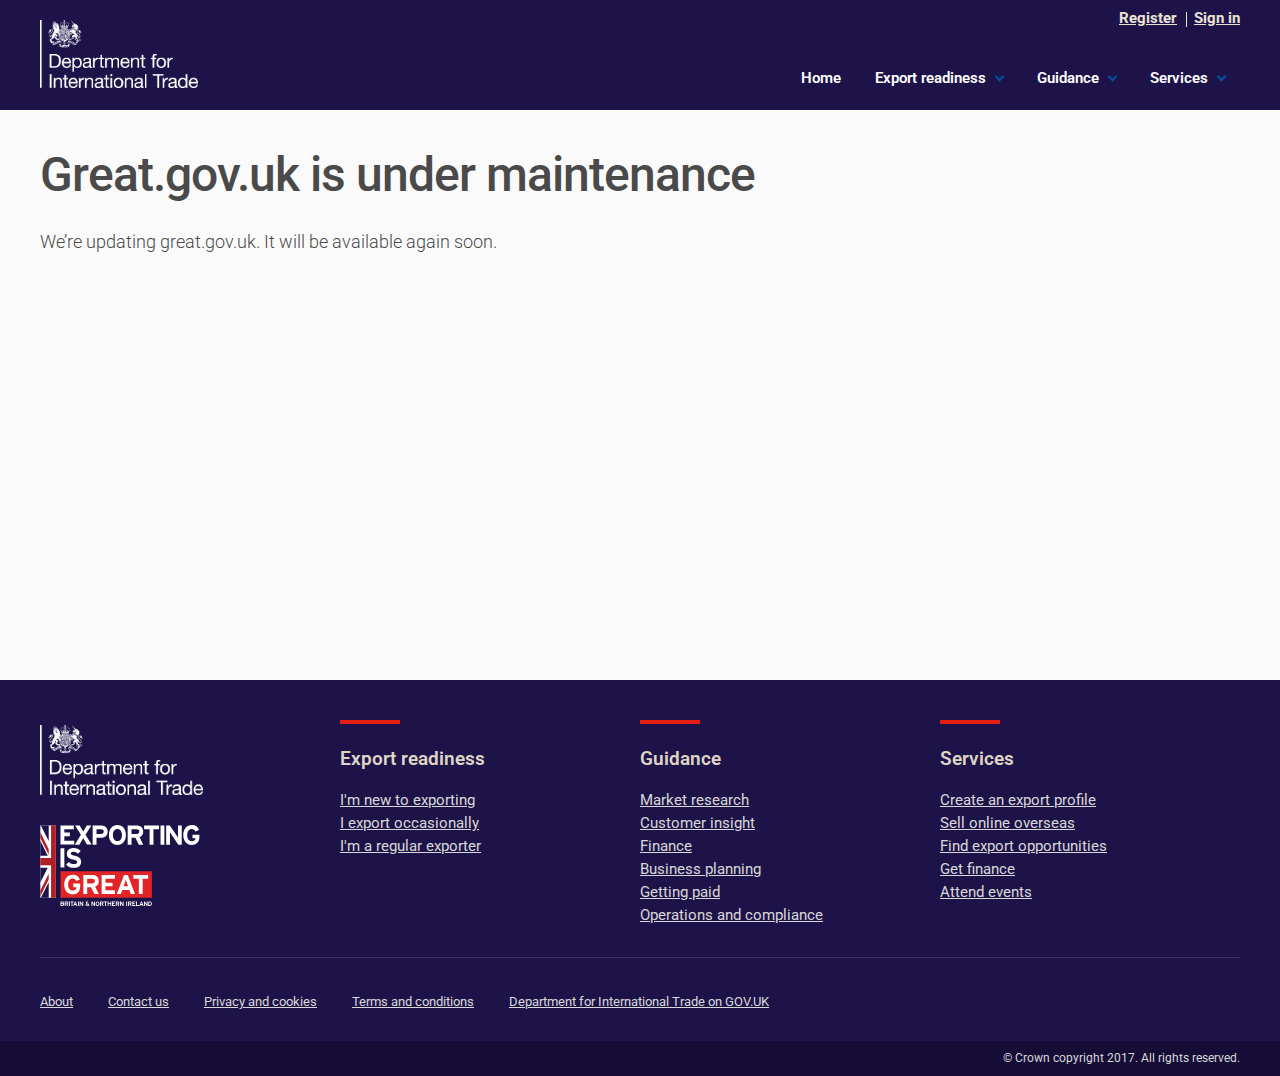
==== error/index.html @ 80629dea "Put stuff in error/ directory" ====
<!doctype html>
<!--[if IE 8]>    <html lang="en-us" class="ie8"> <![endif]-->
<!--[if gt IE 8]><!--> <html lang="en"> <!--<![endif]-->
  <head>
    <title>Under maintenance - great.gov.uk</title>
    <meta charset="utf-8">
    <meta name="viewport" content="width=device-width, initial-scale=1.0">
    <link rel="icon" type="image/png" href="images/favicon.ico">
    <link href="https://fonts.googleapis.com/css?family=Roboto:300,400,500" rel="stylesheet">
    <link rel="stylesheet" href="/error/static/stylesheets/main.css">
    <script src="/error/static/javascript/third-party.js"></script>
    <script src="/error/static/javascript/script.js"></script>
    <!--[if IE 8]><link href="/error/static/stylesheets/ie8.css" media="screen" rel="stylesheet" type="text/css" /><![endif]-->
  </head>
  <body class=''>
    <script>document.body.className = ((document.body.className) ? document.body.className + ' js-enabled' : 'js-enabled');</script>
    <header id="header" class="static-header-footer">
        <a id="skip-link" href="#content" class="verbose">Skip to main content</a>
        <div id="header-bar">
            <div class="container top-bar">
                <div class="account-locale-links">
                    <ul aria-label="Account links" class="navigation account-links">
                        <ul aria-label="Account links" class="navigation account-links">
                            <li class="anonymous" id="login-state-register"><a href="https://sso.trade.great.gov.uk" class="register">Register</a></li>
                            <li class="anonymous" id="login-state-sign-in"><a href="https://sso.trade.great.gov.uk/accounts/login/" class="signin">Sign in</a></li>
                            <li class="authenticated" id="login-state-profile" style="display: none;"><a href="https://profile.great.gov.uk/about/" class="profile">Profile</a></li>
                            <li class="authenticated" id="login-state-sign-out" style="display: none;"><a href="https://sso.trade.great.gov.uk/accounts/logout/" class="signout">Sign out</a></li>
                        </ul>
                        <script type="text/javascript">
                            var isAnonymous = document.cookie.indexOf('sso_display_logged_in=true') === -1;
                            var anonymousStyle = isAnonymous ? 'inline-block' : 'none';
                            var authenticatedStyle = isAnonymous ? 'none' : 'inline-block';
                            document.getElementById('login-state-profile').style.display = authenticatedStyle;
                            document.getElementById('login-state-sign-out').style.display = authenticatedStyle;
                            document.getElementById('login-state-register').style.display = anonymousStyle;
                            document.getElementById('login-state-sign-in').style.display = anonymousStyle;
                        </script>
                    </ul>
                    <span class="greeting"></span>
                </div>
            </div>
            <div class="container">
                <a class="dit-logo" href="https://export.great.gov.uk/">
                <img src="/error/static/images/DfIT_WHITE_AW.png" alt="Home">
                </a>
            </div>
        </div>
        <div id="header-menu">
            <div class="container">
                <nav id="menu">
                    <ul class="navigation level-1">
                        <li><a href="https://export.great.gov.uk/">Home</a>
                        </li>
                        <li>
                            <a id="export-readiness-links" class="list-header">Export readiness</a>
                            <div>
                                <ul id="export-readiness-links-list" aria-labelledby="export-readiness-links" class="navigation level-2">
                                    <li class="items-3"><a href="https://export.great.gov.uk/new/" tabindex="-1">I'm new to exporting</a></li>
                                    <li class="items-3"><a href="https://export.great.gov.uk/occasional/" tabindex="-1">I export occasionally</a></li>
                                    <li class="items-3"><a href="https://export.great.gov.uk/regular/" tabindex="-1">I'm a regular exporter</a></li>
                                </ul>
                            </div>
                            <div></div>
                        </li>
                        <li>
                            <a id="guidance-links" class="list-header">Guidance</a>
                            <div>
                                <ul id="guidance-links-list" aria-labelledby="guidance-links" class="navigation level-2">
                                    <li class="items-6"><a href="https://export.great.gov.uk/market-research/" tabindex="-1">Market research</a></li>
                                    <li class="items-6"><a href="https://export.great.gov.uk/customer-insight/" tabindex="-1">Customer insight</a></li>
                                    <li class="items-6"><a href="https://export.great.gov.uk/finance/" tabindex="-1">Finance</a></li>
                                    <li class="items-6"><a href="https://export.great.gov.uk/business-planning/" tabindex="-1">Business planning</a></li>
                                    <li class="items-6"><a href="https://export.great.gov.uk/getting-paid/" tabindex="-1">Getting paid</a></li>
                                    <li class="items-6"><a href="https://export.great.gov.uk/operations-and-compliance/" tabindex="-1">Operations and compliance</a></li>
                                </ul>
                            </div>
                            <div></div>
                        </li>
                        <li>
                            <a id="services-links" class="list-header">Services</a>
                            <div ">
                                <ul id="services-links-list" aria-labelledby="services-links" class="navigation level-2">
                                    <li class="items-5"><a href="https://find-a-buyer.export.great.gov.uk/" tabindex="-1">Create an export profile</a><span class="description">Get promoted internationally with a great.gov.uk trade profile</span></li>
                                    <li class="items-5"><a href="https://selling-online-overseas.export.great.gov.uk/" tabindex="-1">Sell online overseas</a><span class="description">Find the right marketplace for your business and access special offers for sellers</span></li>
                                    <li class="items-5"><a href="https://great.gov.uk/export-opportunities/" tabindex="-1">Find export opportunities</a><span class="description">Find and apply for overseas opportunities</span></li>
                                    <li class="items-5"><a href="https://export.great.gov.uk/get-finance/" tabindex="-1">Get finance</a><span class="description">Get the finance you need to compete and grow</span></li>
                                    <li class="items-5"><a href="https://events.trade.gov.uk/" tabindex="-1">Attend events</a><span class="description">Sign up for networking events and trade missions</span></li>
                                </ul>
                            </div>
                            <div></div>
                        </li>
                    </ul>
                </nav>
            </div>
        </div>
    </header>

    <main role="main">
      <div class="main" id="content">
        <section>
          <div class="outer-container soft--top push--top min-height">
            <div class="soft--bottom push--bottom">
              <div class="col-12 soft--bottom">
                <h1 class="heading-xlarge flush--top push--bottom">Great.gov.uk is under maintenance</h1>
                <ul class="list-regular soft-half--ends">
                  <li class="flush--top">We’re updating great.gov.uk. It will be available again soon.</li>
               
                </ul>
              </div>
            </div>
          </div>
        </section>
      </div>
    </main>

    <footer id="footer" class="static-header-footer">
        <nav class="container">
            <div class="link-group"><img id="footer-dit-logo" src="/error/static/images/DfIT_WHITE_AW.png" height="70px" alt="Department for International Trade"><img id="footer-eig-logo" src="/error/static/images/eig-logo-stacked.svg" height="82px" alt="Exporting is Great">
            </div>
            <div class="link-group">
                <p id="footer-export-readiness-links" class="list-heading">Export readiness</p>
                <ul aria-labelledby="footer-export-readiness-links" class="navigation">
                    <li><a href="https://export.great.gov.uk/new/">I'm new to exporting</a></li>
                    <li><a href="https://export.great.gov.uk/occasional/">I export occasionally</a></li>
                    <li><a href="https://export.great.gov.uk/regular/">I'm a regular exporter</a></li>
                </ul>
            </div>
            <div class="link-group">
                <p id="footer-guidance-links" class="list-heading">Guidance</p>
                <ul aria-labelledby="footer-guidance-links" class="navigation">
                    <li><a href="https://export.great.gov.uk/market-research/">Market research</a></li>
                    <li><a href="https://export.great.gov.uk/customer-insight/">Customer insight</a></li>
                    <li><a href="https://export.great.gov.uk/finance/">Finance</a></li>
                    <li><a href="https://export.great.gov.uk/business-planning/">Business planning</a></li>
                    <li><a href="https://export.great.gov.uk/getting-paid/">Getting paid</a></li>
                    <li><a href="https://export.great.gov.uk/operations-and-compliance/">Operations and compliance</a></li>
                </ul>
            </div>
            <div class="link-group">
                <p id="footer-services-links" class="list-heading">Services</p>
                <ul aria-labelledby="footer-services-links" class="navigation">
                    <li><a href="https://find-a-buyer.export.great.gov.uk/">Create an export profile</a></li>
                    <li><a href="https://selling-online-overseas.export.great.gov.uk/">Sell online overseas</a></li>
                    <li><a href="https://great.gov.uk/export-opportunities/">Find export opportunities</a></li>
                    <li><a href="https://export.great.gov.uk/get-finance/">Get finance</a></li>
                    <li><a href="https://events.trade.gov.uk/">Attend events</a></li>
                </ul>
            </div>
        </nav>
        <div class="site-links container">
            <ul class="navigation">
                <li><a href="https://export.great.gov.uk/about/" class="">About</a></li>
                <li><a href="https://contact-us.export.great.gov.uk/directory" class="">Contact us</a></li>
                <li><a href="https://export.great.gov.uk/privacy-and-cookies/" class="">Privacy and cookies</a></li>
                <li><a href="https://www.export.great.gov.uk/terms-and-conditions/" class="">Terms and conditions</a></li>
                <li><a href="https://www.gov.uk/government/organisations/department-for-international-trade" class="">Department for International Trade on GOV.UK</a></li>
            </ul>
        </div>
        <div class="global-footer">
            <p class="container"><span>© Crown copyright 2017. All rights reserved.</span></p>
        </div>
    </footer>
    <script src="https://code.jquery.com/jquery-1.11.2.min.js" integrity="sha256-Ls0pXSlb7AYs7evhd+VLnWsZ/AqEHcXBeMZUycz/CcA=" crossorigin="anonymous"></script>
    <script src="/error/static/javascript/toggle.js"></script>
    <script src="/error/static/javascript/sso.js"></script>
    <script src="/error/static/javascript/menu.js"></script>
    <script src="/error/static/javascript/ie8.js"></script>
  </body>
</html>
---- error/static/stylesheets/main.css ----
@import url("https://fonts.googleapis.com/css?family=Roboto:400,600");@import url("https://fonts.googleapis.com/css?family=Overpass:400,800");#header{-webkit-font-smoothing:antialiased}#header a{text-decoration:underline}#header .container{width:auto;max-width:1200px;margin:0 auto;padding:0}#header .container:before,#header .container:after{display:none}@media (max-width: 1260px){#header .container{margin:0 30px}}@media (max-width: 420px){#header .container{margin:0 20px}}#header nav.container{padding-top:45px}#header .verbose{overflow:hidden;position:absolute;text-indent:-1000px;z-index:-1}#footer{-webkit-font-smoothing:antialiased}#footer a{text-decoration:underline}#footer .container{width:auto;max-width:1200px;margin:0 auto;padding:0}#footer .container:before,#footer .container:after{display:none}@media (max-width: 1260px){#footer .container{margin:0 30px}}@media (max-width: 420px){#footer .container{margin:0 20px}}#footer nav.container{padding-top:45px}#footer .verbose{overflow:hidden;position:absolute;text-indent:-1000px;z-index:-1}#header-bar{font-family:"Roboto",arial,helvetica,sans-serif;font-size:15px;font-weight:400;line-height:1.47em;background-color:#1e1348;color:#fff;overflow:hidden;height:110px}#header-bar a{color:inherit;font-weight:bold}#header-bar img{max-width:158px;width:100%;margin:20px 0 15px}#header-bar p{margin:0;padding:7px 0 4px 0}#header-bar p:before{display:none}#header-bar .account-links{display:inline-block}#header-bar .account-links li{display:inline-block;padding:7px 0 4px 0}#header-bar .top-bar .account-locale-links{float:right}#header-bar .anonymous{color:#e9e2d6}#header-bar .signout:before{background-color:#fff;content:"";display:inline-block;height:1em;margin:0 0.5em 0 0.3em;width:1px;vertical-align:middle;position:static}#header-bar .government-links{float:left}#header-bar .government-links a,#header-bar .government-links span{vertical-align:top}#header-bar .greeting{display:inline-block;float:right;padding:7px 0 4px 0}#header-bar a.signin:before{background-color:#e9e2d6;content:"";display:inline-block;height:1em;margin:0 0.5em 0 0.3em;width:1px;vertical-align:middle}#header-menu{color:#fff;position:relative}#skip-link{background-color:#1e1348;color:#fff;display:inline-block;padding:15px}#skip-link:focus{background-color:#ffbf47;color:#132965;left:0;text-indent:0;top:0;z-index:1}@media screen and (max-width: 767px){#header{height:110px}#header .container{margin:0 15px}#header-menu .container{margin:0}}@media screen and (max-width: 600px){#header-bar .profile:before{display:none}#header-bar .greeting{display:none}}@media screen and (max-width: 450px){#header-bar .container{overflow:auto}#header-bar img{margin:0;margin-top:5px;max-width:130px}}#footer{font-family:"Roboto",arial,helvetica,sans-serif;font-size:19px;font-weight:400;line-height:1.58em;background-color:#1e1348;color:#d8d8d8;position:relative;font-family:"Roboto",arial,helvetica,sans-serif;font-size:19px;font-weight:400;line-height:1.58em}#footer a{color:#d8d8d8;font-family:"Roboto",arial,helvetica,sans-serif;font-size:15px;font-weight:400;line-height:1.47em;line-height:inherit}#footer nav{padding-top:45px}#footer .link-group{float:left;width:25%}#footer .link-group ul li:last-child{margin-bottom:30px}#footer .link-group:first-child{margin-left:0}#footer .list-heading{font-family:"Roboto",arial,helvetica,sans-serif;font-size:19px;font-weight:400;line-height:1.58em;color:#dfd5c5;font-weight:600;margin:15px 0}#footer .list-heading::before{background-color:#e41f13;content:'';height:4px;left:0;position:absolute;top:0;width:100%;display:block;position:relative;top:-20px;width:60px}#footer .site-links{clear:both}#footer .site-links a{font-family:"Roboto",arial,helvetica,sans-serif;font-size:15px;font-weight:400;line-height:1.47em;font-size:13px;white-space:nowrap;display:inline}#footer .site-links li{display:inline;margin-right:30px}#footer .site-links ul{border-top:#3b3458 solid 1px;padding:30px 0}#footer .global-footer{height:35px;background-color:#160d37;color:#d8d8d8}#footer .global-footer span{font-family:"Roboto",arial,helvetica,sans-serif;font-size:13px;font-weight:400;line-height:1.54em;font-size:12px;float:right;line-height:35px}@media screen and (max-width: 767px){#footer nav{padding-top:4px}#footer .link-group{margin:30px 0;position:relative;width:50%}#footer .link-group:nth-child(even){border-left:#3b3458 solid 1px;left:-1px;padding-left:30px}#footer .link-group:nth-child(even):after{left:-1px}#footer .link-group:nth-child(odd){border-right:#3b3458 solid 1px;clear:left;padding-right:30px}#footer .link-group:nth-child(3):before,#footer .link-group:nth-child(4):before{border-top:#3b3458 solid 1px;content:'';display:block;left:0;position:absolute;top:-30px;width:100.5%}#footer .list-heading{font-family:"Roboto",arial,helvetica,sans-serif;font-size:15px;font-weight:400;line-height:1.47em;font-weight:600}#footer .site-links li{margin:0 5px}#footer .site-links ul{border-color:#3b3458;padding:20px 30px;text-align:center}#footer .global-footer .container span{display:block;float:none}}#footer-dit-logo{display:block;margin-bottom:30px}@media screen and (max-width: 540px){#footer-dit-logo{height:auto;width:100%}}@media screen and (max-width: 480px){#footer nav,#footer .site-links ul{padding-left:0;padding-right:0}#footer .link-group:nth-child(even){padding-left:15px}#footer .link-group:nth-child(odd){padding-right:15px}#footer-eig-logo{height:auto;width:100%}}#menu{background-color:#1e1348;float:right;margin-top:-58px}#menu a{font-family:"Roboto",arial,helvetica,sans-serif;font-size:15px;font-weight:400;line-height:1.47em;font-weight:600;background-color:inherit;color:#fff;display:block;padding:15px 15px 21px 15px;position:relative;text-decoration:none}#menu a:hover{background-color:#00549f}#menu a:hover:before{background-color:#e41f13;content:'';height:4px;left:0;position:absolute;top:0;width:100%}#menu li{display:inline-block;position:static}#menu .description{font-family:"Roboto",arial,helvetica,sans-serif;font-size:13px;font-weight:400;line-height:1.54em;display:inline-block;padding-top:5px}#menu .level-2{background-color:#00549f;margin:0 auto;max-width:1200px;width:100%}#menu .level-2 a{font-family:"Roboto",arial,helvetica,sans-serif;font-size:19px;font-weight:400;line-height:1.58em;background-color:transparent;line-height:1.26em;padding:0;height:45px}#menu .level-2 a:before{display:none}#menu .level-2 li{background-color:#00549f;display:inline-block;min-height:170px;padding:30px;position:relative;text-align:left;vertical-align:top}#menu .level-2 li::before{background-color:transparent;border-left:#999 solid 1px;content:"";display:block;height:calc(100% - (30px * 2));left:0;position:absolute;top:30px;width:0}#menu .level-2 li.items-3{float:left;margin-left:0px;width:calc((100% - (0px * 2))  / 3)}#menu .level-2 li.items-3:nth-child(3n+1){clear:left;margin-left:0}#menu .level-2 li.items-5{float:left;margin-left:0px;width:calc((100% - (0px * 4))  / 5)}#menu .level-2 li.items-5:nth-child(5n+1){clear:left;margin-left:0}#menu .level-2 li.items-6{float:left;margin-left:0px;width:calc((100% - (0px * 5))  / 6)}#menu .level-2 li.items-6:nth-child(6n+1){clear:left;margin-left:0}#menu .list-header.active{background-color:#00549f;outline:none}#menu .list-header.active::after{-ms-transform:rotate(45deg);-webkit-transform:rotate(45deg);transform:rotate(45deg);content:"";border-style:solid;display:inline-block;height:5px;position:relative;vertical-align:top;width:5px;border-color:#dfd5c5;border-width:2px 0 0 2px;top:5px;box-sizing:initial}#menu .list-header.active:before{background-color:#e41f13;content:'';height:4px;left:0;position:absolute;top:0;width:100%}#menu .list-header:after{-ms-transform:rotate(45deg);-webkit-transform:rotate(45deg);transform:rotate(45deg);content:"";border-style:solid;display:inline-block;height:5px;position:relative;vertical-align:top;width:5px;border-color:#00549f;border-width:0 2px 2px 0;top:1px;margin:5px 0 0 10px}#menu .Expander{background-color:#00549f;left:0;top:0;opacity:1;position:absolute;transition:opacity 0.3s;width:100%;z-index:1}#menu .Expander.collapsed{opacity:0;transition:none;z-index:-1}#menu .ExpanderControl{cursor:pointer;transition:none}#menu .ExpanderControl.active{position:relative;transition:background-color 0.3s}#menu .ExpanderControl.active:after{border-color:#d8d8d8}#menu-activator{display:none}@media screen and (max-width: 767px){#menu{background-color:#00549f;float:none;height:auto;padding-top:0;position:relative;top:55px;transition:none;z-index:1}#menu a{font-family:"Roboto",arial,helvetica,sans-serif;font-size:19px;font-weight:600;line-height:1.58em;margin:0 0 0.5em 0;border-bottom:#999 solid 1px;color:#dfd5c5;cursor:default;display:block;margin:0;outline:none;padding:30px}#menu a:hover{background-color:transparent}#menu a:hover:before{background-color:transparent;font-family:"Roboto", arial, helvetica, sans-serif;content:'+';font-size:35px;font-weight:normal;height:30px;width:30px;left:initial;position:absolute;right:30px;top:calc(100% / 3)}#menu li{display:block;margin:0;padding:0}#menu .description{display:none}#menu .level-2{background-color:transparent;display:block}#menu .level-2 a{color:#fff;margin:0 30px;padding:20px 0;height:auto}#menu .level-2 li{display:block;min-height:0;padding:0}#menu .level-2 li::before{display:none}#menu .level-2 li:last-child{border-bottom:#999 solid 1px}#menu .level-2 li:last-child a{border-bottom:none}#menu .level-2 li.items-3,#menu .level-2 li.items-5,#menu .level-2 li.items-6{float:none;margin-left:0;width:auto}#menu .list-header:after,#menu .list-header.active:after{display:none}#menu .Expander{display:block;height:auto;position:static}#menu .Expander.collapsed{height:0;overflow:hidden}#menu .ExpanderControl{display:block;position:relative}#menu .ExpanderControl.active{border-bottom:none;padding-bottom:10px}#menu .ExpanderControl::before,#menu .ExpanderControl.active:before{font-family:"Roboto", arial, helvetica, sans-serif;content:'+';font-size:35px;font-weight:normal;height:30px;width:30px;left:initial;position:absolute;right:30px;top:calc(100% / 3)}#menu .ExpanderControl.active:before{background-color:transparent;font-family:"Roboto", arial, helvetica, sans-serif;content:'_';font-size:40px;font-weight:normal;top:23%}#menu.collapsed{height:0;overflow:hidden;transition:none}#menu-activator{font-family:"Roboto",arial,helvetica,sans-serif;font-size:15px;font-weight:400;line-height:1.47em;font-weight:600;width:104px;height:50px;text-align:left;background-color:transparent;border:2px solid #fff;border-radius:0;color:#fff;display:block;padding:5px 10px 5px 10px;margin-right:15px;position:absolute;transition:none;right:0;top:-10px}#menu-activator:focus{outline-color:#ffbf47}#menu-activator span{position:absolute;right:15px;top:22px}#menu-activator span,#menu-activator span:after,#menu-activator span:before{background-color:#fff;clear:right;content:"";float:right;height:2px;margin:0 0 8px 10px;width:20px}#menu-activator span:before{margin-top:-5px}#menu-activator.active{background-color:#00549f;transition:background-color 0.1s}}

@font-face{font-family:GDS-Logo;src:local("HelveticaNeue"),local("Helvetica Neue"),local("Arial"),local("Helvetica")}@-ms-viewport{width:device-width}@-o-viewport{width:device-width}@-ms-viewport{width:device-width}@-o-viewport{width:device-width}@-ms-viewport{width:device-width}@-o-viewport{width:device-width}.grid-row:after,#content:after,.notice:after,.panel:after,fieldset:after,.form-group:after,.form-block:after,.breadcrumbs ol:after{content:"";display:block;clear:both}#content{max-width:960px;margin:0 15px}@media (min-width: 641px){#content{margin:0 30px}}@media (min-width: 1020px){#content{margin:0 auto}}.grid-row{margin:0 -15px}@font-face{font-family:GDS-Logo;src:local("HelveticaNeue"),local("Helvetica Neue"),local("Arial"),local("Helvetica")}@-ms-viewport{width:device-width}@-o-viewport{width:device-width}@-ms-viewport{width:device-width}@-o-viewport{width:device-width}.grid-row:after,#content:after,.notice:after,.panel:after,fieldset:after,.form-group:after,.form-block:after,.breadcrumbs ol:after{content:"";display:block;clear:both}@font-face{font-family:GDS-Logo;src:local("HelveticaNeue"),local("Helvetica Neue"),local("Arial"),local("Helvetica")}@-ms-viewport{width:device-width}@-o-viewport{width:device-width}@-ms-viewport{width:device-width}@-o-viewport{width:device-width}.grid-row:after,#content:after,.notice:after,.panel:after,fieldset:after,.form-group:after,.form-block:after,.breadcrumbs ol:after{content:"";display:block;clear:both}@-ms-viewport{width:device-width}@-o-viewport{width:device-width}@-ms-viewport{width:device-width}@-o-viewport{width:device-width}.grid-row:after,#content:after,.notice:after,.panel:after,fieldset:after,.form-group:after,.form-block:after,.breadcrumbs ol:after{content:"";display:block;clear:both}#content{max-width:960px;margin:0 15px}@media (min-width: 641px){#content{margin:0 30px}}@media (min-width: 1020px){#content{margin:0 auto}}.grid-row{margin:0 -15px}@-ms-viewport{width:device-width}@-o-viewport{width:device-width}.grid-row:after,#content:after,.notice:after,.panel:after,fieldset:after,.form-group:after,.form-block:after,.breadcrumbs ol:after{content:"";display:block;clear:both}@-ms-viewport{width:device-width}@-o-viewport{width:device-width}@font-face{font-family:GDS-Logo;src:local("HelveticaNeue"),local("Helvetica Neue"),local("Arial"),local("Helvetica")}@-ms-viewport{width:device-width}@-o-viewport{width:device-width}@-ms-viewport{width:device-width}@-o-viewport{width:device-width}.grid-row:after,#content:after,.notice:after,.panel:after,fieldset:after,.form-group:after,.form-block:after,.breadcrumbs ol:after{content:"";display:block;clear:both}.example-highlight-grid .grid-row{background:#bfc1c3}.example-highlight-grid .column-highlight{background:#dee0e2;width:100%}.hidden{display:none;visibility:hidden}.visually-hidden,.visuallyhidden{position:absolute;overflow:hidden;clip:rect(0 0 0 0);height:1px;width:1px;margin:-1px;padding:0;border:0}.js-enabled .js-hidden{display:none}div,span,h1,h2,h3,h4,h5,h6,p,blockquote,pre,a,abbr,acronym,address,big,cite,code,del,dfn,em,img,ins,kbd,q,s,samp,small,strike,strong,sub,sup,tt,var,b,u,i,center,dl,dt,dd,ol,ul,li,fieldset,form,label,legend,table,caption,tbody,tfoot,thead,tr,th,td,article,aside,canvas,details,embed,figure,figcaption,footer,header,hgroup,menu,nav,output,ruby,section,summary,time,mark{border:none;margin:0;padding:0}h1,h2,h3,h4,h5,h6,p,blockquote,pre,small,strike,strong,sub,sup,tt,var,b,u,i,center,input,textarea,table,caption,tbody,tfoot,thead,tr,th,td{font-size:inherit;font-family:inherit;line-height:inherit;font-weight:normal}#content{padding-bottom:30px}@media (min-width: 769px){#content{padding-bottom:90px}}.column-quarter,.column-one-quarter{padding:0 15px;-webkit-box-sizing:border-box;-moz-box-sizing:border-box;box-sizing:border-box}@media (min-width: 641px){.column-quarter,.column-one-quarter{float:left;width:25%}}.column-half,.column-one-half{padding:0 15px;-webkit-box-sizing:border-box;-moz-box-sizing:border-box;box-sizing:border-box}@media (min-width: 641px){.column-half,.column-one-half{float:left;width:50%}}.column-third,.column-one-third{padding:0 15px;-webkit-box-sizing:border-box;-moz-box-sizing:border-box;box-sizing:border-box}@media (min-width: 641px){.column-third,.column-one-third{float:left;width:33.33333%}}.column-two-thirds{padding:0 15px;-webkit-box-sizing:border-box;-moz-box-sizing:border-box;box-sizing:border-box}@media (min-width: 641px){.column-two-thirds{float:left;width:66.66667%}}main{font-family:"nta",Arial,sans-serif;font-size:16px;line-height:1.25;font-weight:400;text-transform:none;-webkit-font-smoothing:antialiased}@media (min-width: 641px){main{font-size:19px;line-height:1.31579}}.font-xxlarge{font-family:"nta",Arial,sans-serif;font-size:53px;line-height:1.03774;font-weight:400;text-transform:none}@media (min-width: 641px){.font-xxlarge{font-size:80px;line-height:1}}.font-xlarge{font-family:"nta",Arial,sans-serif;font-size:32px;line-height:1.09375;font-weight:400;text-transform:none}@media (min-width: 641px){.font-xlarge{font-size:48px;line-height:1.04167}}.font-large{font-family:"nta",Arial,sans-serif;font-size:24px;line-height:1.04167;font-weight:400;text-transform:none}@media (min-width: 641px){.font-large{font-size:36px;line-height:1.11111}}.font-medium{font-family:"nta",Arial,sans-serif;font-size:18px;line-height:1.2;font-weight:400;text-transform:none}@media (min-width: 641px){.font-medium{font-size:24px;line-height:1.25}}.font-small{font-family:"nta",Arial,sans-serif;font-size:16px;line-height:1.25;font-weight:400;text-transform:none}@media (min-width: 641px){.font-small{font-size:19px;line-height:1.31579}}.font-xsmall{font-family:"nta",Arial,sans-serif;font-size:14px;line-height:1.14286;font-weight:400;text-transform:none}@media (min-width: 641px){.font-xsmall{font-size:16px;line-height:1.25}}.bold-xxlarge{font-family:"nta",Arial,sans-serif;font-size:53px;line-height:1.03774;font-weight:700;text-transform:none}@media (min-width: 641px){.bold-xxlarge{font-size:80px;line-height:1}}.bold-xlarge{font-family:"nta",Arial,sans-serif;font-size:32px;line-height:1.09375;font-weight:700;text-transform:none}@media (min-width: 641px){.bold-xlarge{font-size:48px;line-height:1.04167}}.bold-large{font-family:"nta",Arial,sans-serif;font-size:24px;line-height:1.04167;font-weight:700;text-transform:none}@media (min-width: 641px){.bold-large{font-size:36px;line-height:1.11111}}.bold-medium{font-family:"nta",Arial,sans-serif;font-size:18px;line-height:1.2;font-weight:700;text-transform:none}@media (min-width: 641px){.bold-medium{font-size:24px;line-height:1.25}}.bold-small{font-family:"nta",Arial,sans-serif;font-size:16px;line-height:1.25;font-weight:700;text-transform:none}@media (min-width: 641px){.bold-small{font-size:19px;line-height:1.31579}}.bold-xsmall{font-family:"nta",Arial,sans-serif;font-size:14px;line-height:1.14286;font-weight:700;text-transform:none}@media (min-width: 641px){.bold-xsmall{font-size:16px;line-height:1.25}}.heading-xlarge{font-family:"nta",Arial,sans-serif;font-size:32px;line-height:1.09375;font-weight:700;text-transform:none;margin-top:.46875em;margin-bottom:.9375em}@media (min-width: 641px){.heading-xlarge{font-size:48px;line-height:1.04167}}@media (min-width: 641px){.heading-xlarge{margin-top:.625em;margin-bottom:1.25em}}.heading-xlarge .heading-secondary{font-family:"nta",Arial,sans-serif;font-size:20px;line-height:1.11111;font-weight:400;text-transform:none;padding-top:8px;padding-bottom:7px;display:block;color:#6f777b}@media (min-width: 641px){.heading-xlarge .heading-secondary{font-size:27px;line-height:1.11111}}@media (min-width: 641px){.heading-xlarge .heading-secondary{padding-top:4px;padding-bottom:6px}}.heading-large{font-family:"nta",Arial,sans-serif;font-size:24px;line-height:1.04167;font-weight:700;text-transform:none;margin-top:1.04167em;margin-bottom:.41667em}@media (min-width: 641px){.heading-large{font-size:36px;line-height:1.11111}}@media (min-width: 641px){.heading-large{margin-top:1.25em;margin-bottom:.55556em}}.heading-large .heading-secondary{font-family:"nta",Arial,sans-serif;font-size:18px;line-height:1.2;font-weight:400;text-transform:none;padding-top:9px;padding-bottom:6px;display:block;color:#6f777b}@media (min-width: 641px){.heading-large .heading-secondary{font-size:24px;line-height:1.25}}@media (min-width: 641px){.heading-large .heading-secondary{padding-top:6px;padding-bottom:4px}}.heading-medium{font-family:"nta",Arial,sans-serif;font-size:18px;line-height:1.2;font-weight:700;text-transform:none;margin-top:1.25em;margin-bottom:.5em}@media (min-width: 641px){.heading-medium{font-size:24px;line-height:1.25}}@media (min-width: 641px){.heading-medium{margin-top:1.875em;margin-bottom:.83333em}}.heading-small{font-family:"nta",Arial,sans-serif;font-size:16px;line-height:1.25;font-weight:700;text-transform:none;margin-top:.625em;margin-bottom:.3125em}@media (min-width: 641px){.heading-small{font-size:19px;line-height:1.31579}}@media (min-width: 641px){.heading-small{margin-top:1.05263em}}p{margin-top:.3125em;margin-bottom:1.25em}@media (min-width: 641px){p{margin-top:.26316em;margin-bottom:1.05263em}}.lede{font-family:"nta",Arial,sans-serif;font-size:18px;line-height:1.2;font-weight:400;text-transform:none}@media (min-width: 641px){.lede{font-size:24px;line-height:1.25}}.text{max-width:30em}.text-secondary{color:#6f777b}.link{color:#005ea5;text-decoration:underline}.link:visited{color:#4c2c92}.link:hover{color:#2e8aca}.link:active{color:#005ea5}.link-back{display:-moz-inline-stack;display:inline-block;position:relative;font-family:"nta",Arial,sans-serif;font-size:14px;line-height:1.14286;font-weight:400;text-transform:none;margin-top:15px;margin-bottom:15px;padding-left:14px;color:#0b0c0c;text-decoration:none;border-bottom:1px solid #0b0c0c}@media (min-width: 641px){.link-back{font-size:16px;line-height:1.25}}.link-back:link,.link-back:visited,.link-back:hover,.link-back:active{color:#0b0c0c}.link-back::before{content:'';display:block;width:0;height:0;border-top:5px solid transparent;border-right:6px solid #0b0c0c;border-bottom:5px solid transparent;position:absolute;left:0;top:50%;margin-top:-6px}.code{color:black;text-shadow:0 1px white;font-family:Consolas, Monaco, 'Andale Mono', 'Ubuntu Mono', monospace;font-size:14px;direction:ltr;text-align:left;white-space:pre;word-spacing:normal;word-break:normal;line-height:1.5;-moz-tab-size:4;-o-tab-size:4;tab-size:4;-webkit-hyphens:none;-moz-hyphens:none;-ms-hyphens:none;hyphens:none;color:#0b0c0c;background-color:#f8f8f8;border:1px solid #bfc1c3;padding:4px 4px 2px 4px}hr{display:block;background:#bfc1c3;border:0;height:1px;margin-top:30px;margin-bottom:30px;padding:0}.notice{position:relative}.notice .icon{position:absolute;left:0;top:50%;margin-top:-17px}.notice strong{display:block;padding-left:65px;margin-left:-15px}.button{background-color:#00823b;position:relative;display:-moz-inline-stack;display:inline-block;padding:0.3em 0.6em 0.2em 0.6em;border:none;-webkit-border-radius:0;-moz-border-radius:0;border-radius:0;-webkit-appearance:none;-webkit-box-shadow:0 2px 0 #003618;-moz-box-shadow:0 2px 0 #003618;box-shadow:0 2px 0 #003618;font-size:1em;line-height:1.25;text-decoration:none;-webkit-font-smoothing:antialiased;cursor:pointer;color:#fff;-webkit-box-sizing:border-box;-moz-box-sizing:border-box;box-sizing:border-box;padding:.52632em .78947em .26316em .78947em;vertical-align:top}.button:visited{background-color:#00823b}.button:hover,.button:focus{background-color:#00692f}.button:active{top:2px;-webkit-box-shadow:0 0 0 #00823b;-moz-box-shadow:0 0 0 #00823b;box-shadow:0 0 0 #00823b}.button.disabled,.button[disabled="disabled"],.button[disabled]{zoom:1;filter:alpha(opacity=50);opacity:.5}.button.disabled:hover,.button[disabled="disabled"]:hover,.button[disabled]:hover{cursor:default;background-color:#00823b}.button.disabled:active,.button[disabled="disabled"]:active,.button[disabled]:active{top:0;-webkit-box-shadow:0 2px 0 #003618;-moz-box-shadow:0 2px 0 #003618;box-shadow:0 2px 0 #003618}.button:link,.button:hover,.button:focus,.button:visited{color:#fff}.button:before{content:"";height:110%;width:100%;display:block;background:transparent;position:absolute;top:0;left:0}.button:active:before{top:-10%;height:120%}.button[rel="external"]:after{display:none;content:none;margin-left:0;margin-right:0}@media (max-width: 640px){.button{width:100%}}.button::-moz-focus-inner{border:0;padding:0}.button:focus{outline:3px solid #ffbf47}.button[disabled="disabled"]{background:#00823b}.button[disabled="disabled"]:focus{outline:none}.button-start,.button-get-started{font-family:"nta",Arial,sans-serif;font-size:18px;line-height:1.2;font-weight:700;text-transform:none;background-image:url("/static/images/icons/icon-pointer.png");background-repeat:no-repeat;background-position:100% 50%;padding:.36842em 2.15789em .21053em .84211em}@media (min-width: 641px){.button-start,.button-get-started{font-size:24px;line-height:1.25}}@media only screen and (-webkit-min-device-pixel-ratio: 2), only screen and (min--moz-device-pixel-ratio: 2), only screen and (-o-min-device-pixel-ratio: 20 / 10), only screen and (min-device-pixel-ratio: 2), only screen and (min-resolution: 192dpi), only screen and (min-resolution: 2dppx){.button-start,.button-get-started{background-image:url("/static/images/icons/icon-pointer-2x.png");background-size:30px 19px}}.icon{display:inline-block;background-position:0 0;background-repeat:no-repeat}.icon-calendar{width:27px;height:27px;background-image:url("/static/images/icons/icon-calendar.png")}@media only screen and (-webkit-min-device-pixel-ratio: 2), only screen and (min--moz-device-pixel-ratio: 2), only screen and (-o-min-device-pixel-ratio: 20 / 10), only screen and (min-device-pixel-ratio: 2), only screen and (min-resolution: 192dpi), only screen and (min-resolution: 2dppx){.icon-calendar{background-image:url("/static/images/icons/icon-calendar-2x.png");background-size:100%}}.icon-file-download{width:30px;height:39px;background-image:url("/static/images/icons/icon-file-download.png")}@media only screen and (-webkit-min-device-pixel-ratio: 2), only screen and (min--moz-device-pixel-ratio: 2), only screen and (-o-min-device-pixel-ratio: 20 / 10), only screen and (min-device-pixel-ratio: 2), only screen and (min-resolution: 192dpi), only screen and (min-resolution: 2dppx){.icon-file-download{background-image:url("/static/images/icons/icon-file-download-2x.png");background-size:100%}}.icon-important{width:35px;height:35px;background-image:url("/static/images/icons/icon-important.png")}@media only screen and (-webkit-min-device-pixel-ratio: 2), only screen and (min--moz-device-pixel-ratio: 2), only screen and (-o-min-device-pixel-ratio: 20 / 10), only screen and (min-device-pixel-ratio: 2), only screen and (min-resolution: 192dpi), only screen and (min-resolution: 2dppx){.icon-important{background-image:url("/static/images/icons/icon-important-2x.png");background-size:100%}}.icon-information{width:27px;height:27px;background-image:url("/static/images/icons/icon-information.png")}@media only screen and (-webkit-min-device-pixel-ratio: 2), only screen and (min--moz-device-pixel-ratio: 2), only screen and (-o-min-device-pixel-ratio: 20 / 10), only screen and (min-device-pixel-ratio: 2), only screen and (min-resolution: 192dpi), only screen and (min-resolution: 2dppx){.icon-information{background-image:url("/static/images/icons/icon-information-2x.png");background-size:100%}}.icon-locator{width:26px;height:36px;background-image:url("/static/images/icons/icon-locator.png")}@media only screen and (-webkit-min-device-pixel-ratio: 2), only screen and (min--moz-device-pixel-ratio: 2), only screen and (-o-min-device-pixel-ratio: 20 / 10), only screen and (min-device-pixel-ratio: 2), only screen and (min-resolution: 192dpi), only screen and (min-resolution: 2dppx){.icon-locator{background-image:url("/static/images/icons/icon-locator-2x.png");background-size:100%}}.icon-pointer{width:30px;height:19px;background-image:url("/static/images/icons/icon-pointer.png")}@media only screen and (-webkit-min-device-pixel-ratio: 2), only screen and (min--moz-device-pixel-ratio: 2), only screen and (-o-min-device-pixel-ratio: 20 / 10), only screen and (min-device-pixel-ratio: 2), only screen and (min-resolution: 192dpi), only screen and (min-resolution: 2dppx){.icon-pointer{background-image:url("/static/images/icons/icon-pointer-2x.png");background-size:100%}}.icon-pointer-black{width:23px;height:23px;background-image:url("/static/images/icons/icon-pointer-black.png")}@media only screen and (-webkit-min-device-pixel-ratio: 2), only screen and (min--moz-device-pixel-ratio: 2), only screen and (-o-min-device-pixel-ratio: 20 / 10), only screen and (min-device-pixel-ratio: 2), only screen and (min-resolution: 192dpi), only screen and (min-resolution: 2dppx){.icon-pointer-black{background-image:url("/static/images/icons/icon-pointer-black-2x.png");background-size:100%}}.icon-search{width:30px;height:22px;background-image:url("/static/images/icons/icon-search.png")}@media only screen and (-webkit-min-device-pixel-ratio: 2), only screen and (min--moz-device-pixel-ratio: 2), only screen and (-o-min-device-pixel-ratio: 20 / 10), only screen and (min-device-pixel-ratio: 2), only screen and (min-resolution: 192dpi), only screen and (min-resolution: 2dppx){.icon-search{background-image:url("/static/images/icons/icon-search-2x.png");background-size:100%}}.icon-step-1{width:23px;height:23px;background-image:url("/static/images/icons/icon-steps/icon-step-1.png")}@media only screen and (-webkit-min-device-pixel-ratio: 2), only screen and (min--moz-device-pixel-ratio: 2), only screen and (-o-min-device-pixel-ratio: 20 / 10), only screen and (min-device-pixel-ratio: 2), only screen and (min-resolution: 192dpi), only screen and (min-resolution: 2dppx){.icon-step-1{background-image:url("/static/images/icons/icon-steps/icon-step-1-2x.png");background-size:100%}}.icon-step-2{width:23px;height:23px;background-image:url("/static/images/icons/icon-steps/icon-step-2.png")}@media only screen and (-webkit-min-device-pixel-ratio: 2), only screen and (min--moz-device-pixel-ratio: 2), only screen and (-o-min-device-pixel-ratio: 20 / 10), only screen and (min-device-pixel-ratio: 2), only screen and (min-resolution: 192dpi), only screen and (min-resolution: 2dppx){.icon-step-2{background-image:url("/static/images/icons/icon-steps/icon-step-2-2x.png");background-size:100%}}.icon-step-3{width:23px;height:23px;background-image:url("/static/images/icons/icon-steps/icon-step-3.png")}@media only screen and (-webkit-min-device-pixel-ratio: 2), only screen and (min--moz-device-pixel-ratio: 2), only screen and (-o-min-device-pixel-ratio: 20 / 10), only screen and (min-device-pixel-ratio: 2), only screen and (min-resolution: 192dpi), only screen and (min-resolution: 2dppx){.icon-step-3{background-image:url("/static/images/icons/icon-steps/icon-step-3-2x.png");background-size:100%}}.icon-step-4{width:23px;height:23px;background-image:url("/static/images/icons/icon-steps/icon-step-4.png")}@media only screen and (-webkit-min-device-pixel-ratio: 2), only screen and (min--moz-device-pixel-ratio: 2), only screen and (-o-min-device-pixel-ratio: 20 / 10), only screen and (min-device-pixel-ratio: 2), only screen and (min-resolution: 192dpi), only screen and (min-resolution: 2dppx){.icon-step-4{background-image:url("/static/images/icons/icon-steps/icon-step-4-2x.png");background-size:100%}}.icon-step-5{width:23px;height:23px;background-image:url("/static/images/icons/icon-steps/icon-step-5.png")}@media only screen and (-webkit-min-device-pixel-ratio: 2), only screen and (min--moz-device-pixel-ratio: 2), only screen and (-o-min-device-pixel-ratio: 20 / 10), only screen and (min-device-pixel-ratio: 2), only screen and (min-resolution: 192dpi), only screen and (min-resolution: 2dppx){.icon-step-5{background-image:url("/static/images/icons/icon-steps/icon-step-5-2x.png");background-size:100%}}.icon-step-6{width:23px;height:23px;background-image:url("/static/images/icons/icon-steps/icon-step-6.png")}@media only screen and (-webkit-min-device-pixel-ratio: 2), only screen and (min--moz-device-pixel-ratio: 2), only screen and (-o-min-device-pixel-ratio: 20 / 10), only screen and (min-device-pixel-ratio: 2), only screen and (min-resolution: 192dpi), only screen and (min-resolution: 2dppx){.icon-step-6{background-image:url("/static/images/icons/icon-steps/icon-step-6-2x.png");background-size:100%}}.icon-step-7{width:23px;height:23px;background-image:url("/static/images/icons/icon-steps/icon-step-7.png")}@media only screen and (-webkit-min-device-pixel-ratio: 2), only screen and (min--moz-device-pixel-ratio: 2), only screen and (-o-min-device-pixel-ratio: 20 / 10), only screen and (min-device-pixel-ratio: 2), only screen and (min-resolution: 192dpi), only screen and (min-resolution: 2dppx){.icon-step-7{background-image:url("/static/images/icons/icon-steps/icon-step-7-2x.png");background-size:100%}}.icon-step-8{width:23px;height:23px;background-image:url("/static/images/icons/icon-steps/icon-step-8.png")}@media only screen and (-webkit-min-device-pixel-ratio: 2), only screen and (min--moz-device-pixel-ratio: 2), only screen and (-o-min-device-pixel-ratio: 20 / 10), only screen and (min-device-pixel-ratio: 2), only screen and (min-resolution: 192dpi), only screen and (min-resolution: 2dppx){.icon-step-8{background-image:url("/static/images/icons/icon-steps/icon-step-8-2x.png");background-size:100%}}.icon-step-9{width:23px;height:23px;background-image:url("/static/images/icons/icon-steps/icon-step-9.png")}@media only screen and (-webkit-min-device-pixel-ratio: 2), only screen and (min--moz-device-pixel-ratio: 2), only screen and (-o-min-device-pixel-ratio: 20 / 10), only screen and (min-device-pixel-ratio: 2), only screen and (min-resolution: 192dpi), only screen and (min-resolution: 2dppx){.icon-step-9{background-image:url("/static/images/icons/icon-steps/icon-step-9-2x.png");background-size:100%}}.icon-step-10{width:23px;height:23px;background-image:url("/static/images/icons/icon-steps/icon-step-10.png")}@media only screen and (-webkit-min-device-pixel-ratio: 2), only screen and (min--moz-device-pixel-ratio: 2), only screen and (-o-min-device-pixel-ratio: 20 / 10), only screen and (min-device-pixel-ratio: 2), only screen and (min-resolution: 192dpi), only screen and (min-resolution: 2dppx){.icon-step-10{background-image:url("/static/images/icons/icon-steps/icon-step-10-2x.png");background-size:100%}}.icon-step-11{width:23px;height:23px;background-image:url("/static/images/icons/icon-steps/icon-step-11.png")}@media only screen and (-webkit-min-device-pixel-ratio: 2), only screen and (min--moz-device-pixel-ratio: 2), only screen and (-o-min-device-pixel-ratio: 20 / 10), only screen and (min-device-pixel-ratio: 2), only screen and (min-resolution: 192dpi), only screen and (min-resolution: 2dppx){.icon-step-11{background-image:url("/static/images/icons/icon-steps/icon-step-11-2x.png");background-size:100%}}.icon-step-12{width:23px;height:23px;background-image:url("/static/images/icons/icon-steps/icon-step-12.png")}@media only screen and (-webkit-min-device-pixel-ratio: 2), only screen and (min--moz-device-pixel-ratio: 2), only screen and (-o-min-device-pixel-ratio: 20 / 10), only screen and (min-device-pixel-ratio: 2), only screen and (min-resolution: 192dpi), only screen and (min-resolution: 2dppx){.icon-step-12{background-image:url("/static/images/icons/icon-steps/icon-step-12-2x.png");background-size:100%}}.icon-step-13{width:23px;height:23px;background-image:url("/static/images/icons/icon-steps/icon-step-13.png")}@media only screen and (-webkit-min-device-pixel-ratio: 2), only screen and (min--moz-device-pixel-ratio: 2), only screen and (-o-min-device-pixel-ratio: 20 / 10), only screen and (min-device-pixel-ratio: 2), only screen and (min-resolution: 192dpi), only screen and (min-resolution: 2dppx){.icon-step-13{background-image:url("/static/images/icons/icon-steps/icon-step-13-2x.png");background-size:100%}}.icon-step-14{width:23px;height:23px;background-image:url("/static/images/icons/icon-steps/icon-step-14.png")}@media only screen and (-webkit-min-device-pixel-ratio: 2), only screen and (min--moz-device-pixel-ratio: 2), only screen and (-o-min-device-pixel-ratio: 20 / 10), only screen and (min-device-pixel-ratio: 2), only screen and (min-resolution: 192dpi), only screen and (min-resolution: 2dppx){.icon-step-14{background-image:url("/static/images/icons/icon-steps/icon-step-14-2x.png");background-size:100%}}.circle{display:inline-block;-webkit-border-radius:50%;-moz-border-radius:50%;border-radius:50%;background:#0b0c0c;color:#fff;font-family:"ntatabularnumbers","nta",Arial,sans-serif;font-size:12px;font-weight:bold;text-align:center}.circle-step{min-width:24px;min-height:24px;line-height:24px}.circle-step-large{font-size:19px;min-width:38px;min-height:38px;line-height:38px}ul,ol{list-style-type:none}.list{padding:0;margin-top:5px;margin-bottom:20px}.list li{margin-bottom:5px}.list-bullet{list-style-type:disc;padding-left:20px}.list-number{list-style-type:decimal;padding-left:20px}table{border-collapse:collapse;border-spacing:0;width:100%}table th,table td{font-family:"nta",Arial,sans-serif;font-size:14px;line-height:1.14286;font-weight:400;text-transform:none;padding:.75em 1.25em .5625em 0;text-align:left;color:#0b0c0c;border-bottom:1px solid #bfc1c3}@media (min-width: 641px){table th,table td{font-size:16px;line-height:1.25}}table th{font-weight:700}table th.numeric{text-align:right}table td.numeric{font-family:"ntatabularnumbers","nta",Arial,sans-serif;font-size:14px;line-height:1.14286;font-weight:400;text-transform:none;text-align:right}@media (min-width: 641px){table td.numeric{font-size:16px;line-height:1.25}}details{display:block}details summary{display:inline-block;color:#005ea5;cursor:pointer;position:relative;margin-bottom:.26316em}details summary:hover{color:#2e8aca}details summary:focus{outline:3px solid #ffbf47}details .summary{text-decoration:underline}details .arrow{margin-right:.35em;font-style:normal}.panel{clear:both;border-left-style:solid;border-color:#bfc1c3;padding:.78947em;margin-bottom:.78947em}.panel :first-child{margin-top:0}.panel :only-child,.panel :last-child{margin-bottom:0}.panel-border-wide{border-left-width:10px}.panel-border-narrow{border-left-width:5px}.form-group .panel-border-narrow{padding-bottom:0}fieldset{width:100%}textarea{display:block}.form-group{-webkit-box-sizing:border-box;-moz-box-sizing:border-box;box-sizing:border-box;float:left;width:100%;margin-bottom:15px}@media (min-width: 641px){.form-group{margin-bottom:30px}}.form-group-related{margin-bottom:10px}@media (min-width: 641px){.form-group-related{margin-bottom:20px}}.form-group-compound{margin-bottom:10px}.form-label,.form-label-bold{display:block;color:#0b0c0c}.form-label{font-family:"nta",Arial,sans-serif;font-size:16px;line-height:1.25;font-weight:400;text-transform:none}@media (min-width: 641px){.form-label{font-size:19px;line-height:1.31579}}.form-label-bold{font-family:"nta",Arial,sans-serif;font-size:16px;line-height:1.25;font-weight:700;text-transform:none}@media (min-width: 641px){.form-label-bold{font-size:19px;line-height:1.31579}}legend .form-label,legend .form-label-bold{padding-bottom:7px}.error legend .form-label,.error legend .form-label-bold{padding-bottom:0}.form-block{float:left;width:100%;margin-top:-5px;margin-bottom:5px}@media (min-width: 641px){.form-block{margin-top:0;margin-bottom:10px}}.form-hint{font-family:"nta",Arial,sans-serif;font-size:16px;line-height:1.25;font-weight:400;text-transform:none;display:block;color:#6f777b;font-weight:normal;margin-bottom:5px}@media (min-width: 641px){.form-hint{font-size:19px;line-height:1.31579}}.form-control{-webkit-box-sizing:border-box;-moz-box-sizing:border-box;box-sizing:border-box;font-family:"nta",Arial,sans-serif;font-size:16px;line-height:1.25;font-weight:400;text-transform:none;width:100%;padding:4px;background-color:#fff;border:2px solid #6f777b}@media (min-width: 641px){.form-control{font-size:19px;line-height:1.31579}}@media (min-width: 641px){.form-control{width:50%}}.form-radio{display:block;margin:10px 0}.form-radio input{vertical-align:middle;margin:-4px 5px 0 0}.form-checkbox{display:block;margin:15px 0}.form-checkbox input{vertical-align:middle;margin:-2px 5px 0 0}.form-control-3-4{width:100%}@media (min-width: 641px){.form-control-3-4{width:75%}}.form-control-2-3{width:100%}@media (min-width: 641px){.form-control-2-3{width:66.66%}}.form-control-1-2{width:100%}@media (min-width: 641px){.form-control-1-2{width:50%}}.form-control-1-3{width:100%}@media (min-width: 641px){.form-control-1-3{width:33.33%}}.form-control-1-4{width:100%}@media (min-width: 641px){.form-control-1-4{width:25%}}.form-control-1-8{width:100%}@media (min-width: 641px){.form-control-1-8{width:12.5%}}.block-label{display:block;float:none;clear:left;position:relative;background:#dee0e2;border:1px solid #dee0e2;padding:18px 30px 15px 54px;margin-bottom:10px;cursor:pointer}@media (min-width: 641px){.block-label{float:left}}.block-label input{position:absolute;top:15px;left:15px;cursor:pointer;margin:0;width:29px;height:29px}.block-label:hover{border-color:#0b0c0c}.block-label:last-child{margin-bottom:0}.inline .block-label{clear:none;margin-right:10px}.js-enabled label.selected{background:#fff;border-color:#0b0c0c}.js-enabled label.focused{outline:3px solid #ffbf47}.js-enabled .focused input:focus{outline:none}input::-webkit-outer-spin-button,input::-webkit-inner-spin-button{-webkit-appearance:none;margin:0}input[type=number]{-moz-appearance:textfield}.form-date .form-group{float:left;width:50px;margin-right:20px;margin-bottom:0;clear:none}.form-date .form-group label{display:block;margin-bottom:5px}.form-date .form-group input{width:100%}.form-date .form-group-year{width:70px}.error{margin-right:15px}.error .error-message{color:#b10e1e;font-weight:bold}.error .form-control{border:4px solid #b10e1e}.error .form-hint{margin-bottom:0}.error,.error-summary{border-left:4px solid #b10e1e;padding-left:10px}@media (min-width: 641px){.error,.error-summary{border-left:5px solid #b10e1e;padding-left:15px}}.error-message{font-family:"nta",Arial,sans-serif;font-size:16px;line-height:1.25;font-weight:400;text-transform:none;display:block;clear:both;margin:0;padding:5px 0 7px 0}@media (min-width: 641px){.error-message{font-size:19px;line-height:1.31579}}.error-summary{border:4px solid #b10e1e;margin-top:15px;margin-bottom:15px;padding:15px 10px}@media (min-width: 641px){.error-summary{border:5px solid #b10e1e;margin-top:30px;margin-bottom:30px;padding:20px 15px 15px 15px}}.error-summary:focus{outline:3px solid #ffbf47}.error-summary .error-summary-heading{margin-top:0}.error-summary p{margin-bottom:10px}.error-summary .error-summary-list{padding-left:0}@media (min-width: 641px){.error-summary .error-summary-list li{margin-bottom:5px}}.error-summary .error-summary-list a{color:#b10e1e;font-weight:bold;text-decoration:underline}.breadcrumbs{padding-top:0.75em;padding-bottom:0.75em}.breadcrumbs li{font-family:"nta",Arial,sans-serif;font-size:14px;line-height:1.14286;font-weight:400;text-transform:none;float:left;background-image:url([data-uri]);background-position:0% 50%;background-repeat:no-repeat;list-style:none;margin-left:0.6em;margin-bottom:0.4em;padding-left:0.9em}@media (min-width: 641px){.breadcrumbs li{font-size:16px;line-height:1.25}}@media only screen and (-webkit-min-device-pixel-ratio: 2), only screen and (min--moz-device-pixel-ratio: 2), only screen and (-o-min-device-pixel-ratio: 20 / 10), only screen and (min-device-pixel-ratio: 2), only screen and (min-resolution: 192dpi), only screen and (min-resolution: 2dppx){.breadcrumbs li{background-image:url([data-uri]);background-size:6px 11px}}.breadcrumbs li:first-child{background-image:none;margin-left:0;padding-left:0}.breadcrumbs a{color:#0b0c0c}.phase-banner-alpha{padding:10px 0 8px 0;border-bottom:1px solid #bfc1c3}@media (min-width: 641px){.phase-banner-alpha{padding-bottom:10px}}.phase-banner-alpha p{margin:0;color:#000;font-family:"nta",Arial,sans-serif;font-size:14px;line-height:1.14286;font-weight:400;text-transform:none}@media (min-width: 641px){.phase-banner-alpha p{font-size:16px;line-height:1.25}}.phase-banner-alpha .phase-tag{display:-moz-inline-stack;display:inline-block;vertical-align:top;margin:0 8px 0 0;padding:2px 5px 0;font-family:"nta",Arial,sans-serif;font-size:14px;line-height:1.14286;font-weight:700;text-transform:none;text-transform:uppercase;letter-spacing:1px;text-decoration:none;color:#fff;background-color:#d53880}@media (min-width: 641px){.phase-banner-alpha .phase-tag{vertical-align:baseline}}@media (min-width: 641px){.phase-banner-alpha .phase-tag{font-size:16px;line-height:1.25}}.phase-banner-alpha span{vertical-align:top}@media (min-width: 641px){.phase-banner-alpha span{vertical-align:baseline}}.phase-banner-beta{padding:10px 0 8px 0;border-bottom:1px solid #bfc1c3}@media (min-width: 641px){.phase-banner-beta{padding-bottom:10px}}.phase-banner-beta p{margin:0;color:#000;font-family:"nta",Arial,sans-serif;font-size:14px;line-height:1.14286;font-weight:400;text-transform:none}@media (min-width: 641px){.phase-banner-beta p{font-size:16px;line-height:1.25}}.phase-banner-beta .phase-tag{display:-moz-inline-stack;display:inline-block;vertical-align:top;margin:0 8px 0 0;padding:2px 5px 0;font-family:"nta",Arial,sans-serif;font-size:14px;line-height:1.14286;font-weight:700;text-transform:none;text-transform:uppercase;letter-spacing:1px;text-decoration:none;color:#fff;background-color:#f47738}@media (min-width: 641px){.phase-banner-beta .phase-tag{vertical-align:baseline}}@media (min-width: 641px){.phase-banner-beta .phase-tag{font-size:16px;line-height:1.25}}.phase-banner-beta span{vertical-align:top}@media (min-width: 641px){.phase-banner-beta span{vertical-align:baseline}}.govuk-box-highlight{margin:1em 0 1em 0;padding:2em 0 1em 0;color:#fff;background:#28a197;text-align:center}@-ms-viewport{width:device-width}@-o-viewport{width:device-width}@font-face{font-family:GDS-Logo;src:local("HelveticaNeue"),local("Helvetica Neue"),local("Arial"),local("Helvetica")}@-ms-viewport{width:device-width}@-o-viewport{width:device-width}@-ms-viewport{width:device-width}@-o-viewport{width:device-width}.grid-row:after,#content:after,.notice:after,.panel:after,fieldset:after,.form-group:after,.form-block:after,.breadcrumbs ol:after{content:"";display:block;clear:both}#content{max-width:960px;margin:0 15px}@media (min-width: 641px){#content{margin:0 30px}}@media (min-width: 1020px){#content{margin:0 auto}}.grid-row{margin:0 -15px}@-ms-viewport{width:device-width}@-o-viewport{width:device-width}.grid-row:after,#content:after,.notice:after,.panel:after,fieldset:after,.form-group:after,.form-block:after,.breadcrumbs ol:after{content:"";display:block;clear:both}@font-face{font-family:GDS-Logo;src:local("HelveticaNeue"),local("Helvetica Neue"),local("Arial"),local("Helvetica")}@-ms-viewport{width:device-width}@-o-viewport{width:device-width}@font-face{font-family:GDS-Logo;src:local("HelveticaNeue"),local("Helvetica Neue"),local("Arial"),local("Helvetica")}@-ms-viewport{width:device-width}@-o-viewport{width:device-width}@-ms-viewport{width:device-width}@-o-viewport{width:device-width}.grid-row:after,#content:after,.notice:after,.panel:after,fieldset:after,.form-group:after,.form-block:after,.breadcrumbs ol:after{content:"";display:block;clear:both}@-ms-viewport{width:device-width}@-o-viewport{width:device-width}@-ms-viewport{width:device-width}@-o-viewport{width:device-width}.grid-row:after,#content:after,.notice:after,.panel:after,fieldset:after,.form-group:after,.form-block:after,.breadcrumbs ol:after{content:"";display:block;clear:both}#content{max-width:960px;margin:0 15px}@media (min-width: 641px){#content{margin:0 30px}}@media (min-width: 1020px){#content{margin:0 auto}}.grid-row{margin:0 -15px}@font-face{font-family:GDS-Logo;src:local("HelveticaNeue"),local("Helvetica Neue"),local("Arial"),local("Helvetica")}@-ms-viewport{width:device-width}@-o-viewport{width:device-width}@-ms-viewport{width:device-width}@-o-viewport{width:device-width}.grid-row:after,#content:after,.notice:after,.panel:after,fieldset:after,.form-group:after,.form-block:after,.breadcrumbs ol:after{content:"";display:block;clear:both}@-ms-viewport{width:device-width}@-o-viewport{width:device-width}.grid-row:after,#content:after,.notice:after,.panel:after,fieldset:after,.form-group:after,.form-block:after,.breadcrumbs ol:after{content:"";display:block;clear:both}@-ms-viewport{width:device-width}@-o-viewport{width:device-width}#content{margin:0;max-width:inherit;padding:0}html{box-sizing:border-box}*,*::after,*::before{box-sizing:inherit}@-webkit-keyframes spin{0%{-webkit-transform:rotate(0deg);-ms-transform:rotate(0deg);transform:rotate(0deg)}100%{-webkit-transform:rotate(360deg);-ms-transform:rotate(360deg);transform:rotate(360deg)}}@-moz-keyframes spin{0%{-webkit-transform:rotate(0deg);-ms-transform:rotate(0deg);transform:rotate(0deg)}100%{-webkit-transform:rotate(360deg);-ms-transform:rotate(360deg);transform:rotate(360deg)}}@-o-keyframes spin{0%{-webkit-transform:rotate(0deg);-ms-transform:rotate(0deg);transform:rotate(0deg)}100%{-webkit-transform:rotate(360deg);-ms-transform:rotate(360deg);transform:rotate(360deg)}}@keyframes spin{0%{-webkit-transform:rotate(0deg);-ms-transform:rotate(0deg);transform:rotate(0deg)}100%{-webkit-transform:rotate(360deg);-ms-transform:rotate(360deg);transform:rotate(360deg)}}.text--left{text-align:left}.text--center{text-align:center}.text--right{text-align:right}.push{margin:20px}.push--top{margin-top:20px}.push--right{margin-right:20px}.push--bottom{margin-bottom:20px}.push--left{margin-left:20px}.push--ends{margin-bottom:20px;margin-top:20px}.push--sides{margin-left:20px;margin-right:20px}.push-half{margin:10px}.push-half--top{margin-top:10px}.push-half--right{margin-right:10px}.push-half--bottom{margin-bottom:10px}.push-half--left{margin-left:10px}.push-half--ends{margin-bottom:10px;margin-top:10px}.push-half--sides{margin-left:10px;margin-right:10px}.flush{margin:0}.flush--top{margin-top:0}.flush--right{margin-right:0}.flush--bottom{margin-bottom:0}.flush--left{margin-left:0}.flush--ends{margin-bottom:0;margin-top:0}.flush--sides{margin-left:0;margin-right:0}.soft{padding:20px}.soft--top{padding-top:20px}.soft--right{padding-right:20px}.soft--bottom{padding-bottom:20px}.soft--left{padding-left:20px}.soft--ends{padding-bottom:20px;padding-top:20px}.soft--sides{padding-left:20px;padding-right:20px}.soft-half{padding:10px}.soft-half--top{padding-top:10px}.soft-half--right{padding-right:10px}.soft-half--bottom{padding-bottom:10px}.soft-half--left{padding-left:10px}.soft-half--ends{padding-bottom:10px;padding-top:10px}.soft-half--sides{padding-left:10px;padding-right:10px}.hard{padding:0}.hard--top{padding-top:0}.hard--right{padding-right:0}.hard--bottom{padding-bottom:0}.hard--left{padding-left:0}.hard--ends{padding-bottom:0;padding-top:0}.hard--sides{padding-left:0;padding-right:0}.cf:after{clear:both;content:'';display:table}.image-full{width:100%}.hide{display:none}@media screen and (max-width: 767px){.hide-mobile{display:none}}.show{display:block}.float--right{float:right}.float--left{float:left}.float--none{float:none}.loader{background-color:rgba(0,0,0,0.5);bottom:0;left:0;position:absolute;right:0;top:0;z-index:10}.loader:after{-webkit-animation:spin 1s linear infinite;animation:spin 1s linear infinite;border:5px solid #fafafa;border-radius:50%;border-top:5px solid #00549f;content:'';display:block;height:50px;left:0;margin:0 auto;position:absolute;right:0;top:50%;width:50px}.desktop-only{display:none}@media screen and (max-width: 959px) and (min-width: 768px){.desktop-only{display:block}}.overflow--hidden{overflow:hidden}.min-height{min-height:550px}@media screen and (max-width: 767px){.min-height{min-height:0}}.icon-information{background-image:url([data-uri])}.icon-next{position:relative}.icon-next::after{content:'\203A';font-size:35px;font-weight:900;position:absolute;right:-20px;top:-15px}.icon-ok{background-image:url([data-uri])}.icon-users{background-image:url([data-uri])}.icon-products{background-image:url([data-uri])}.icon-on-boarding{background-image:url([data-uri])}.icon-fees{background-image:url([data-uri])}.icon-next-step{background-image:url([data-uri])}.icon-consider{background-image:url([data-uri])}.icon-adviser{background-image:url([data-uri])}.icon-cross{background-image:url([data-uri])}.icon-menu{background-image:url([data-uri])}.icon-support{background-image:url([data-uri])}.icon-logistics{background-image:url([data-uri])}.icon-bank{background-image:url([data-uri])}.icon-translation{background-image:url([data-uri])}.icon-translation--white{background-image:url([data-uri])}.icon-countries{background-image:url([data-uri])}.icon-countries--white{background-image:url([data-uri])}.icon-expand{background-image:url([data-uri])}.icon-close{background-image:url([data-uri])}.icon-thankyou{background-image:url([data-uri])}.icon-error{background-image:url([data-uri])}.icon-feedback{background-image:url([data-uri])}.icon-sign-in{background-image:url([data-uri])}.icon-sign-out{background-image:url([data-uri])}.icon-header{background-size:contain;height:45px;position:absolute;top:-30px;width:45px;z-index:1}@media screen and (max-width: 767px){.icon-header{top:-28px}}.icon-header--left{background-color:#fafafa;left:-1px;padding-bottom:5px;width:55px}@media screen and (max-width: 767px){.icon-header--left{background-position:center center;width:33px}}.icon-small{background-position:center;height:12px;width:15px}.icon-details{background-position:left bottom;background-size:contain;display:inline-block;height:15px;margin-right:5px;width:13px}.icon--left{height:20px;left:-25px;position:absolute;width:22px}.navigation-main a,.footer a{color:#fff}.list-separators li:after,.navigation-toggle-middle,.footer-links--border,.footer-middle-section,.footer .footer-bottom{color:#756e8f;color:rgba(250,250,250,0.5)}.navigation-toggle-item a{border-color:#756e8f;border-color:rgba(250,250,250,0.5)}.navigation-login a:hover:after{border-top:3px solid #e41f13;content:'';left:0;position:absolute;top:-8px;width:100%}@media screen and (max-width: 767px){.navigation-login a:hover:after{content:none}}.outer-container{max-width:1200px;margin-left:auto;margin-right:auto}.outer-container::after{clear:both;content:"";display:block}@media screen and (max-width: 1200px){.outer-container{margin:0 30px}}@media screen and (max-width: 959px) and (min-width: 768px){.outer-container{margin:0 20px}}@media screen and (max-width: 767px){.outer-container{margin:0 10px}}.col-1{float:left;display:block;margin-right:1.53846%;width:6.92308%}.col-1:last-child{margin-right:0}@media screen and (max-width: 767px){.col-1{float:none;width:100%}}.col-2{float:left;display:block;margin-right:1.53846%;width:15.38462%}.col-2:last-child{margin-right:0}@media screen and (max-width: 767px){.col-2{float:none;width:100%}}.col-3{float:left;display:block;margin-right:1.53846%;width:23.84615%}.col-3:last-child{margin-right:0}@media screen and (max-width: 767px){.col-3{float:none;width:100%}}.col-4{float:left;display:block;margin-right:1.53846%;width:32.30769%}.col-4:last-child{margin-right:0}@media screen and (max-width: 767px){.col-4{float:none;width:100%}}.col-5{float:left;display:block;margin-right:1.53846%;width:40.76923%}.col-5:last-child{margin-right:0}@media screen and (max-width: 767px){.col-5{float:none;width:100%}}.col-6{float:left;display:block;margin-right:1.53846%;width:49.23077%}.col-6:last-child{margin-right:0}@media screen and (max-width: 767px){.col-6{float:none;width:100%}}.col-7{float:left;display:block;margin-right:1.53846%;width:57.69231%}.col-7:last-child{margin-right:0}@media screen and (max-width: 767px){.col-7{float:none;width:100%}}.col-8{float:left;display:block;margin-right:1.53846%;width:66.15385%}.col-8:last-child{margin-right:0}@media screen and (max-width: 767px){.col-8{float:none;width:100%}}.col-9{float:left;display:block;margin-right:1.53846%;width:74.61538%}.col-9:last-child{margin-right:0}@media screen and (max-width: 767px){.col-9{float:none;width:100%}}.col-10{float:left;display:block;margin-right:1.53846%;width:83.07692%}.col-10:last-child{margin-right:0}@media screen and (max-width: 767px){.col-10{float:none;width:100%}}.col-11{float:left;display:block;margin-right:1.53846%;width:91.53846%}.col-11:last-child{margin-right:0}@media screen and (max-width: 767px){.col-11{float:none;width:100%}}.col-12{float:left;display:block;margin-right:1.53846%;width:100%}.col-12:last-child{margin-right:0}@media screen and (max-width: 767px){.col-12{float:none;width:100%}}.omega{margin-right:0}.font-light-grey{color:#dce0df}.background--grey{background-color:#dee0e2}.background--grey-dark{background-color:#bfc1c3}.background--grey-darker{background-color:#6f777b}.background--grey-darkest{background-color:#4a4a4a}.background--blue{background-color:#005ea5}.background--stone{background-color:#dfd5c5}.background--light-stone{background-color:#f6f4f1}.background--great-primary{background-color:#1e1348}.background--indigo{background-color:#110b29}.background--lighter-grey{background-color:#dce0df}.background--aqua{background-color:#007ea3}.background--dark-navy{background-color:#160d37}.background--great-blue{background-color:#1e1348}.background--dark-blue{background-color:#132965}.background--light-blue{background-color:#00549f}.background-image--bank-account{background-image:url([data-uri]);background-repeat:no-repeat}.background-image--logistics{background-image:url([data-uri]);background-repeat:no-repeat}.background-image--users{background-image:url([data-uri]);background-repeat:no-repeat}.background-image--fees{background-image:url([data-uri]);background-repeat:no-repeat}.background-image--commission{background-image:url([data-uri]);background-repeat:no-repeat}div.columnar{padding:0 15px;-webkit-box-sizing:border-box;-moz-box-sizing:border-box;box-sizing:border-box;padding-bottom:.75em}@media screen and (min-width: tablet){div.columnar{float:left;width:33.33333%}}.notice{margin-top:2em}.list-link{display:block;font-size:17px;margin-bottom:10px;padding:10px 60px 10px 20px;position:relative;text-decoration:none}.list-link::after{content:'\203A';float:right;margin-top:-8px;position:absolute;right:20px;top:50%}.list-link:link{color:#0b0c0c}.list-link.active,.list-link:focus{background-color:#005ea5;color:#fff;outline:none;padding-bottom:15px;padding-top:15px}.list-ordered{list-style-type:disc;padding-left:15px}.list-bullet{list-style-type:none;padding-left:0}.list-bullet li{font-size:18px;margin-bottom:13px;padding-left:25px;position:relative}@media screen and (max-width: 767px){.list-bullet li{font-size:15px}}.list-bullet li:before{color:#dfd5c5;content:'\25CF';font-size:20px;left:0;margin-right:10px;position:absolute}.list-user--amount{font-size:19px}.list-regular li{margin-bottom:5px}@media screen and (max-width: 767px){.list-regular li{font-size:15px}}.list-separators{font-size:0}.list-separators li{position:relative}.list-separators li:after{content:'|';font-size:20px;position:absolute;right:-1px;top:0}.list-separators li:last-child:after,.list-separators li:nth-child(3):after{content:''}.list-inline li{display:inline-block}@media screen and (max-width: 767px){.list-inline li.hide-mobile{display:none}}body,main,.main{background-color:#fafafa;color:#4a4a4a;font-family:"Roboto",arial,helvetica,sans-serif;font-size:15px;position:relative;-webkit-font-smoothing:inherit;-moz-osx-font-smoothing:inherit;font-smoothing:inherit}body,main,.main,.font-lig,p,.heading-sub,.form-control,.breadcrumbs li{font-weight:300}.font-reg,.link,.heading-small,.heading-headline,.form-intro-terms a,.block-label,.form-success-section span,.form-success a,a.link,.nav-intro a{font-weight:400}.font-med,h1,h2,h3,h4,h5,h6,strong,.heading-xlarge,.heading-large,.form-group-error--message,.form-label,.form-tab a.form-tab-link,.detail-section h3,.detail-section dt.subtitle,.detail-section-title.subtitle{font-weight:500}.heading-small,.heading-sub,.button-large{font-size:24px}.list-regular,.font-small,.link--regular,.form-group-error--message,.form-label,.button-medium,.button-close:before,.detail-section.detail-section--format dt,.detail-section.detail-section--format dd,.home-info{font-size:18px}.heading-headline{font-size:19px}.font-xxsmall,blockquote,.breadcrumbs li,.detail-section dt.subtitle,.detail-section-title.subtitle{font-size:15px}.font-xxxsmall{font-size:14px}.h1{font-size:48px}.font-small{font-family:"Roboto",arial,helvetica,sans-serif}.font-white{color:#fff}.font-brand{color:#4a4a4a}.font-lighter-grey{color:#dce0df}.font-purple{color:#4f0b7b}blockquote{line-height:25px}hr{background:#4f0b7b}p{line-height:23px}a{-webkit-tap-highlight-color:rgba(0,126,163,0.5);tap-highlight-color:rgba(0,126,163,0.5)}a:focus{background-color:transparent}.link{border-bottom:1px solid;text-decoration:none}.link:hover{border-bottom:1px dashed;color:#007ea3}.link--white{color:#fff}.link--white:visited{color:#fff}.link--white:hover{color:#3ed3ff}@media screen and (min-width: mobile){.link--regular{font-size:15px}}.link--back{display:inline-block;margin-top:21px}.heading-xlarge{font-family:"Roboto",arial,helvetica,sans-serif;letter-spacing:-1px}@media screen and (max-width: 959px) and (min-width: 768px){.heading-xlarge{font-size:36px;font-weight:500}}@media screen and (max-width: 767px){.heading-xlarge{font-size:30px;margin-bottom:0}}.heading-xxlarge{font-size:100px;letter-spacing:-2.5px;line-height:110px}.heading-small{font-family:"Roboto",arial,helvetica,sans-serif;letter-spacing:-.4px;line-height:26px}@media screen and (max-width: 767px){.heading-small{font-size:19px}}.heading-large{font-family:"Roboto",arial,helvetica,sans-serif;letter-spacing:-1px;margin-top:0}.heading-last-updated{color:#6f777b}.heading-sub{border-bottom:2px solid #4f0b7b;letter-spacing:-.4px;line-height:31px;margin:30px 0;padding-bottom:40px}@media screen and (max-width: 767px){.heading-sub{font-size:18px;line-height:25px;margin-top:20px;padding:0 0 30px}}.heading-sub-no--border{border:0;margin:0;padding-bottom:10px}@media screen and (max-width: 767px){.heading-headline{font-size:15px}}.form-group{margin-bottom:20px}.form-group-error{border-left:10px solid #e41f13;padding-left:20px}.form-group-error--message{color:#e41f13;display:block;margin-bottom:15px}.form-group-help{padding-top:20px}@media screen and (max-width: 767px){.form-group-help{margin-bottom:20px}}.form-group-help ul{list-style-type:disc;padding-left:15px;padding-top:5px}@media screen and (max-width: 767px){.form-group{margin-bottom:10px}}.form-tab-section{margin-bottom:40px}.form-label{color:#4a4a4a;display:table;font-family:"Roboto",arial,helvetica,sans-serif;margin-bottom:10px}@media screen and (max-width: 767px){.form-label{font-size:19px}}.form-control{background:#f6f4f1;border:1px solid #6f777b;font-family:"Roboto",arial,helvetica,sans-serif;font-size:16px;height:40px;padding:10px;width:75%}.form-control--medium{width:40%}@media screen and (max-width: 767px){.form-control--medium{width:100%}}.form-control-addon{color:#0b0c0c;font-size:15px;font-weight:300;margin-right:-5px;padding:11px;position:absolute}.form-control-addon+input{padding-left:40px}.form-control.placeholder{color:#4a4a4a}.form-control:-moz-placeholder{color:#4a4a4a}.form-control::-moz-placeholder{color:#4a4a4a}.form-control:-ms-input-placeholder{color:#4a4a4a}.form-control::-webkit-input-placeholder{color:#4a4a4a}@media screen and (max-width: 767px){.form-control{width:100%}}.form-textarea{float:none;height:100%}.form-textarea--wide{width:85%}@media screen and (max-width: 767px){.form-textarea{width:100%}}.form-tab{height:60px;padding:18px 0}.form-tab li{height:20px;position:relative}.form-tab li:first-child{padding-left:0}.form-tab a{color:#777;position:absolute}.form-tab a.form-tab-link{cursor:default;font-size:15px;pointer-events:none;text-decoration:none}.form-tab a.form-tab-link .form-tab-order{border-radius:100px;border-style:solid;border-width:2px;display:inline-block;margin-right:5px;padding:3px 8px;text-align:center}@media screen and (max-width: 767px){.form-tab a.form-tab-link{margin:0 auto;text-align:center;width:100%}}.form-tab a.form-tab-link--completed{color:#00549f;cursor:pointer;pointer-events:inherit}.form-tab a.form-tab-link--active{color:#007ea3;font-size:18px;margin-top:-8px}.form-tab a.form-tab-link--active .form-tab-order{padding:6px 12px}@media screen and (max-width: 1200px){.form-tab a .form-tab-content{font-size:15px}}@media screen and (max-width: 767px){.form-tab a .form-tab-content{display:none}}.form-tab-progressbar{height:9px;width:100%}.form-tab-progressbar-indicator{background:#007ea3;display:block;height:100%}.form-tab-back{margin-right:40px;position:relative;top:11px}@media screen and (max-width: 767px){.form-tab-back{bottom:40px;position:absolute;top:inherit}}.form-tab-button{display:none}@media screen and (max-width: 767px){.form-tab-button{text-align:center}}@media screen and (max-width: 767px){.form-tab .col-3{float:left;display:block;margin-right:1.53846%;width:23.84615%}.form-tab .col-3:last-child{margin-right:0}}.form-steps-header{font-size:24px;margin-top:25px}@media screen and (max-width: 767px){.form-steps{padding-bottom:50px;position:relative}}.form-steps .form-dropdown-results{width:75%}@media screen and (max-width: 767px){.form-steps .form-dropdown-results{width:100%}}.form-steps .form-group{position:relative}.form-steps .search-companies{display:none}.form-intro{position:relative}.form-intro-button{display:block;text-decoration:none}.form-intro-button h2{color:#fff}.form-intro-button i{background-position:top center;background-repeat:no-repeat;display:block;height:36px;position:absolute;right:0;top:14px;width:36px}.form-intro-content li:before{color:#fff}.form-intro-terms{font-size:13px;line-height:17px}.form-intro-terms a{color:#fff}.form-section{margin:0 0 20px}.form-section--border{border-bottom:1px solid #dce0df;padding-bottom:20px}.errorlist{color:#e41f13;margin-bottom:5px}.block-label{-ms-touch-action:manipulation;touch-action:manipulation;background:none;border:0;box-sizing:content-box;clear:left;cursor:pointer;display:table;float:none;margin-bottom:10px;margin-top:0;padding:8px 10px 9px 45px;position:relative}.block-label input{cursor:pointer;filter:alpha(opacity=0);left:0;margin:0;position:absolute;top:0;zoom:1}.form-success{padding-bottom:60px}.form-success-icon{border:2px solid #fff;border-radius:100px;box-sizing:content-box;display:block;margin:auto;padding:20px 7px;width:70px}.form-success-header{border-bottom:1px solid #fff;display:inline-block;padding-bottom:40px}.form-success-section p{margin:auto;width:80%}.form-success-section span{border:2px solid #fff;border-radius:100px;box-sizing:initial;display:block;font-size:25px;height:40px;line-height:40px;margin:0 auto 15px;width:40px}@media screen and (max-width: 767px){.form-success-section{margin-top:20px}}.form-success a{border-bottom:1px solid #777;border-bottom-color:rgba(220,224,223,0.5);color:#fff;padding-bottom:2px;text-decoration:none}.form-success a:hover{border-bottom:1px dashed #fff}.form-success-body #global-header{margin-bottom:0}.js-enabled label.focused{outline:none}.js-enabled label.selected{background:transparent}.js-enabled .block-label input{opacity:0}.js-enabled .block-label.selection-button-checkbox:before{background:transparent;border:2px solid;border-color:#4a4a4a;border-radius:4px;content:'';height:25px;left:0;position:absolute;top:0;width:25px}.js-enabled .block-label.selection-button-checkbox.focused:before{box-shadow:0 0 0 3px #ffbf47}.js-enabled .block-label.selection-button-checkbox:after{-webkit-transform:rotate(-45deg);-moz-transform:rotate(-45deg);-ms-transform:rotate(-45deg);-o-transform:rotate(-45deg);transform:rotate(-45deg);background:transparent;border:solid;border-color:#00549f;border-width:0 0 5px 5px;content:'';filter:alpha(opacity=0);height:5px;left:5px;opacity:0;position:absolute;top:7px;width:14px;zoom:0}.js-enabled .block-label.selection-button-radio{padding-bottom:20px}.js-enabled .block-label.selection-button-radio.focused:before{box-shadow:0 0 0 4px #ffbf47}.js-enabled .block-label.selection-button-radio:before{-webkit-border-radius:50%;-moz-border-radius:50%;border-radius:50%;background:transparent;border:2px solid;color:#4a4a4a;content:'';height:30px;left:0;position:absolute;top:0;width:30px}.js-enabled .block-label.selection-button-radio:after{-webkit-border-radius:50%;-moz-border-radius:50%;border-radius:50%;border:10px solid #00549f;content:'';filter:alpha(opacity=0);height:0;left:7px;opacity:0;position:absolute;top:7px;width:0;zoom:1}.js-enabled .block-label.selection-button-checkbox.selected:after,.js-enabled .block-label.selection-button-radio.selected:after{filter:alpha(opacity=100);opacity:1;zoom:1}.js-enabled .form-tab-button,.js-enabled .search-companies{display:block}a.link{border-bottom:1px solid;color:#00549f;text-decoration:none}a.link:focus{outline:3px solid #ffbf47}a.link:hover{border-bottom:1px dashed;color:#007ea3;margin-bottom:-1px}a.link--grey{border-bottom:0;color:#dce0df}a.link--grey:hover{color:#dce0df}a.link--white{border-bottom:0;color:#fff}a.link--white:hover{color:#fff}.logo-hmg{display:block}.logo-hmg img{display:block}.breadcrumbs{padding-bottom:30px;padding-top:20px}@media screen and (min-width: mobile){.breadcrumbs{padding-bottom:20px}}.breadcrumbs li{background-image:url([data-uri]);background-size:6px 11px;font-family:"Roboto",arial,helvetica,sans-serif}.breadcrumbs li a{border-bottom:1px solid;color:#4a4a4a;text-decoration:none}.breadcrumbs li:last-child a{border-bottom:0;text-decoration:none}.button{box-shadow:none;font-weight:900}.button-blue{background-color:#00549f;color:#fff;outline:0}.button-blue:link,.button-blue:visited{background-color:#00549f;color:#fff}.button-blue:hover{background-color:#003666;color:#fff}.button-blue:focus,.button-blue:active{background-color:#007ea3}.button{box-shadow:none;font-weight:900}.button-transparent{background-color:#005ea5;color:#005ea5;outline:0}.button-transparent:link,.button-transparent:visited{background-color:transparent;color:#005ea5}.button-transparent:hover{background-color:transparent;color:#005ea5}.button-transparent:focus,.button-transparent:active{background-color:#007ea3}.button{box-shadow:none;font-weight:900}.button-white{background-color:#fff;color:#005ea5;outline:0}.button-white:link,.button-white:visited{background-color:#fff;color:#005ea5}.button-white:hover{background-color:#fff;color:#005ea5}.button-white:focus,.button-white:active{background-color:#007ea3}.button{box-shadow:none;font-weight:900}.button-grey{background-color:#dee0e2;color:#005ea5;outline:0}.button-grey:link,.button-grey:visited{background-color:#fff;color:#005ea5}.button-grey:hover{background-color:#fff;color:#005ea5}.button-grey:focus,.button-grey:active{background-color:#007ea3}.button{box-shadow:none;font-weight:900}.button-border{background-color:transparent;color:#fff;outline:0}.button-border:link,.button-border:visited{background-color:transparent;color:#007ea3}.button-border:hover{background-color:#fff;color:#007ea3}.button-border:focus,.button-border:active{background-color:#007ea3}.button{box-shadow:none;font-weight:900}.button-border-blue{background-color:transparent;color:#00549f;outline:0}.button-border-blue:link,.button-border-blue:visited{background-color:transparent;color:#007ea3}.button-border-blue:hover{background-color:transparent;color:#007ea3}.button-border-blue:focus,.button-border-blue:active{background-color:#007ea3}.button{box-shadow:none;font-weight:900}.button-red{background-color:#b00d23;color:#fff;outline:0}.button-red:link,.button-red:visited{background-color:#b00d23;color:#fff}.button-red:hover{background-color:#e41f13;color:#fff}.button-red:focus,.button-red:active{background-color:#007ea3}.button-large{padding:18px 30px}.button-medium{padding:13px 38px}.button-close{background-color:transparent;font-weight:300;padding:0}.button-close:hover{background-color:transparent}.button-close:before{color:#b00d23;content:'X';font-size:24px;left:-35px;top:-5px}.button-start{background-image:none}@media screen and (max-width: 767px){.button{font-size:18px;padding:14px;text-align:center}}.button-border{border:2px solid;padding-bottom:10px;padding-top:10px}.button-border:hover{border-color:#fff}.button-border:disabled{background-color:#fff;border-color:#fff;color:#007ea3}.button-border:disabled:hover{background-color:#fff}.button-border:focus{color:#fff}.button-border-blue{border:2px solid;padding-bottom:10px;padding-top:10px}.button-border-blue:hover{border-color:#007ea3}.button-border-blue:focus{color:#fff}.button-block{display:block}.button-full{width:100%}.js-enabled .button-submit{display:none}.tooltip-button{background-color:transparent;background-image:url([data-uri]);background-repeat:no-repeat;border:0;cursor:pointer;height:13px;margin-left:4px;width:13px}.tooltip-button:hover{background-image:url([data-uri])}.tooltip-button--expanded{background-image:url([data-uri])}.tooltip-button--expanded:hover{background-image:url([data-uri])}.tooltip-text{background:none;border:0;color:#4a4a4a;display:block;margin:0;padding-left:0;position:relative}.filters-form{display:none;position:relative}.filters-form .button-close{position:absolute;right:40px;top:20px}.filters .form-control{border:1px solid #6f777b;height:40px;width:100%}.filters li{padding:0}.filters li:last-child a{border:0}.filters-tab{margin:0 10px}@media screen and (max-width: 959px) and (min-width: 768px){.filters-tab{margin:0}}@media screen and (min-width: mobile){.filters-tab{display:none}}.filters-tab i{background-position:bottom center;background-size:contain;display:block;height:30px;margin:0 auto 5px;width:30px}.filters-tab--item{border-right:1px solid #fff;display:block;padding:15px 0;text-align:center}.filters-tab--item:link{color:#1e1348;position:relative;text-decoration:none}.filters-tab--item:link:after{border-left:7px solid transparent;border-right:7px solid transparent;border-top:7px solid #1e1348;content:'';height:0;margin-left:5px;position:absolute;top:55px;width:0}.filters-tab--item.active,.filters-tab--item:hover,.filters-tab--item:focus{background-color:#1e1348;color:#fff;outline:0}.filters-tab--item.active .icon-products,.filters-tab--item:hover .icon-products,.filters-tab--item:focus .icon-products{background-image:url([data-uri])}.filters-tab--item.active .icon-fees,.filters-tab--item:hover .icon-fees,.filters-tab--item:focus .icon-fees{background-image:url([data-uri])}.filters-tab--item.active .icon-on-boarding,.filters-tab--item:hover .icon-on-boarding,.filters-tab--item:focus .icon-on-boarding{background-image:url([data-uri])}.filters-tab--item.active .icon-countries,.filters-tab--item:hover .icon-countries,.filters-tab--item:focus .icon-countries{background-image:url([data-uri])}.filters-tab--item.active .icon-translation,.filters-tab--item:hover .icon-translation,.filters-tab--item:focus .icon-translation{background-image:url([data-uri])}.filters-tab--item.active .icon-logistics,.filters-tab--item:hover .icon-logistics,.filters-tab--item:focus .icon-logistics{background-image:url([data-uri])}.filters-section{background-color:#1e1348;color:#fff;margin:0 10px;padding:50px 30px 25px}@media screen and (max-width: 959px) and (min-width: 768px){.filters-section{margin:0}}.filters-options{display:none}.filters-options--border{border-right:1px solid #777;margin-right:30px}.filters-options.show{display:block}.filters-options--list{display:block;padding:0}.filters-options--list:last-child a{border:0}.filters-options--list li{padding-bottom:10px;width:100%}.filters #results-form .icon{bottom:15px;left:20px;position:absolute}.filters-results{background-color:#f6f4f1;border-left:1px solid #dfd5c5;border-right:1px solid #dfd5c5;position:absolute;width:100%;z-index:4}.navigation{line-height:23px}.navigation a{display:block;text-decoration:none}.navigation-main-section{position:relative}.navigation-main li:after{top:7px}.navigation-main a{font-size:15px}.navigation-main-link{margin:3px;outline:3px solid #00549f;padding:5px 8px 4px}.navigation-main-link:hover:after,.navigation-main-link--active:after{border-top:3px solid #e41f13;content:'';left:0;position:absolute;top:0;width:100%}.navigation-main-link--secondary{outline:3px solid #132965}.navigation-main-menu{overflow-x:hidden;padding-right:70px;white-space:nowrap}@media screen and (max-width: 767px){.navigation-main-menu{display:none}}.navigation-main-menu::-webkit-scrollbar{display:none}.navigation-toggle{font-size:16px;padding:28px 0 50px}.navigation-toggle .font-large{font-family:"Roboto",arial,helvetica,sans-serif;font-size:18px;letter-spacing:0;line-height:25px}.navigation-toggle-item{padding:13px 0 0;position:relative}.navigation-toggle-item:first-child{padding-top:0}@media screen and (max-width: 767px){.navigation-toggle-item:first-child{padding-top:13px}}.navigation-toggle-item a{display:inline}.navigation-toggle-item a.last{border:0}.navigation-toggle-item a.navigation-toggle-active,.navigation-toggle-item a:hover{border-bottom-style:dashed;border-bottom-width:1px;padding-bottom:2px}@media screen and (max-width: 767px){.navigation-toggle-item a.navigation-toggle-active,.navigation-toggle-item a:hover{border-bottom-style:solid;display:block;padding-bottom:10px}.navigation-toggle-item a.navigation-toggle-active:after,.navigation-toggle-item a:hover:after{border-bottom:10px solid transparent;border-left:15px solid #e41f13;border-top:10px solid transparent;content:'';height:0;left:0;position:absolute;top:15px;width:0}}@media screen and (max-width: 767px){.navigation-toggle-item a{border-bottom-style:solid;border-bottom-width:1px;display:block;padding-bottom:10px}.navigation-toggle-item a.navigation-toggle-active.last,.navigation-toggle-item a:hover.last{border:0}}.navigation-toggle-item-last{border:0}@media screen and (max-width: 767px){.navigation-toggle-item{padding-left:25px}}@media screen and (max-width: 767px){.navigation-toggle-services{background-color:#00549f;font-weight:500}}.navigation-toggle-services-section{padding-left:10px}@media screen and (max-width: 767px){.navigation-toggle-services-section{padding-left:0}}@media screen and (max-width: 767px){.navigation-toggle .outer-container{margin:0;width:100%}}@media screen and (max-width: 767px){.navigation-toggle{padding:0}.navigation-toggle .col-3{float:left;display:block;margin-right:1.53846%;width:100%}.navigation-toggle .col-3:last-child{margin-right:0}}.navigation-toggle-middle{border-left:1px;border-left-style:solid;min-height:100px;padding-left:20px}@media screen and (max-width: 767px){.navigation-toggle-middle{border:0;min-height:inherit;padding:0}}.navigation-main-button{-webkit-font-smoothing:inherit;-moz-osx-font-smoothing:inherit;font-smoothing:inherit;background-color:#00549f;border-left:2px solid #0b0c0c;border-radius:0;font-size:15px;font-weight:400;line-height:25px;padding:8px 10px 5px;position:absolute;right:0;top:0}.navigation-main-button .icon{height:12px;line-height:15px;margin-right:2px;top:1px;width:25px}@media screen and (max-width: 767px){.navigation-main-button{background:transparent;border:1px solid;border-color:#756e8f;border-color:rgba(250,250,250,0.5);top:-50px;width:inherit}}.navigation-main-button--open,.navigation-main-button:hover{background-color:#160d37;border-top:3px solid #e41f13;bottom:0;display:block;padding-top:5px}@media screen and (max-width: 767px){.navigation-main-button--open,.navigation-main-button:hover{border-bottom:0;border-left:0;border-right:0}}.navigation-main-button:focus{background-color:#160d37}.navigation-strip{padding:8px 0 3px}.navigation-strip a{font-size:14px;padding:0 5px 0 2px;text-decoration:none}@media screen and (max-width: 767px){.navigation-strip{float:left;display:block;margin-right:1.53846%;width:100%}.navigation-strip:last-child{margin-right:0}}.navigation-logo-link{font-size:16px;margin-bottom:3px}.navigation-logo{padding:17px 0 4px}@media screen and (max-width: 767px){.navigation-logo{width:70%}}.navigation-skip-to a{left:-9999em;position:absolute}.navigation-skip-to a:focus{left:0;position:relative}.navigation-skip-to:after{display:none}@media screen and (max-width: 767px){.navigation-login li{padding-right:0}.navigation-login li .icon{margin-right:0}.navigation-login li:after{content:none}.navigation-login a{padding:0}}.navigation-login .icon--left{float:left;height:21px;left:0;margin-right:10px;position:relative;width:22px}.js-enabled .navigation-toggle{display:none}.js-enabled .navigation-toggle--open{display:block}.footer{font-size:15px;line-height:23px;padding-top:40px}.footer-logo{width:200px}@media screen and (max-width: 959px) and (min-width: 768px){.footer-logo{width:170px}}@media screen and (max-width: 767px){.footer-logo{width:150px}}.footer-links{padding-left:10px}@media screen and (max-width: 767px){.footer-links li{padding-bottom:10px}}.footer-links a{text-decoration:none}.footer-links a:hover{border-bottom:1px dashed #fff;padding-bottom:2px}@media screen and (max-width: 767px){.footer-links--border{border-left:1px;border-left-style:solid;padding-left:20px}}.footer-middle-section{border-left:1px;border-left-style:solid;border-right:1px;border-right-style:solid;padding-left:20px}@media screen and (max-width: 767px){.footer-middle-section{border:0;padding-left:0}}.footer-section{float:left;display:block;margin-right:1.53846%;width:49.23077%}.footer-section:last-child{margin-right:0}@media screen and (max-width: 959px) and (min-width: 768px){.footer-section .col-8,.footer-section .col-4{float:left;display:block;margin-right:1.53846%;width:49.23077%}.footer-section .col-8:last-child,.footer-section .col-4:last-child{margin-right:0}}@media screen and (max-width: 767px){.footer-section{float:left;display:block;margin-right:1.53846%;width:100%;border-bottom:1px solid;color:#756e8f;color:rgba(250,250,250,0.5);padding:20px 0}.footer-section:last-child{margin-right:0}.footer-section .col-8,.footer-section .col-4{float:left;display:block;margin-right:1.53846%;width:49.23077%}.footer-section .col-8:last-child,.footer-section .col-4:last-child{margin-right:0}}.footer-section-right li{padding-left:40px;padding-right:5px}@media screen and (max-width: 767px){.footer-section-right li{padding-left:0}}@media screen and (max-width: 1200px){.footer-section-right li{padding-left:0}}@media screen and (max-width: 959px) and (min-width: 768px){.footer-section-right .col-6:nth-child(1){float:left;display:block;margin-right:1.53846%;width:57.69231%}.footer-section-right .col-6:nth-child(1):last-child{margin-right:0}.footer-section-right .col-6:nth-child(2){float:left;display:block;margin-right:1.53846%;width:40.76923%}.footer-section-right .col-6:nth-child(2):last-child{margin-right:0}}@media screen and (max-width: 767px){.footer-section-right{margin-bottom:10px}.footer-section-right .col-6{float:left;display:block;margin-right:1.53846%;width:49.23077%}.footer-section-right .col-6:last-child{margin-right:0}}.footer-copy{text-align:right}@media screen and (max-width: 767px){.footer-copy{float:left;display:block;margin-right:1.53846%;width:100%;padding:10px 0 20px;text-align:center}.footer-copy:last-child{margin-right:0}}.footer-copy p{font-family:"Roboto",arial,helvetica,sans-serif;font-size:14px;letter-spacing:normal;line-height:14px;margin:0;padding:0}@media screen and (max-width: 767px){.footer .list-separators li{float:left;display:block;margin-right:1.53846%;width:49.23077%}.footer .list-separators li:last-child{margin-right:0}.footer .list-separators li:after{content:''}}.footer .footer-bottom{border-top:1px solid;margin-top:60px;padding-bottom:20px;padding-top:10px}@media screen and (max-width: 767px){.footer .footer-bottom{border:0;margin-top:0}}@media screen and (max-width: 767px){.footer{padding-top:0}}.form-dropdown{position:relative}@media screen and (min-width: mobile){.form-dropdown{margin-bottom:10px;padding-bottom:0}}.form-dropdown-header{display:block;margin-bottom:10px}.form-dropdown-results{background-color:#f6f4f1;border-left:1px solid #dfd5c5;border-right:1px solid #dfd5c5;max-height:150px;overflow-y:auto;position:absolute;width:100%;z-index:4}.form-dropdown-results::-webkit-scrollbar{width:7px}.form-dropdown-results::-webkit-scrollbar-thumb{background-color:#4a4a4a;border-radius:4px}.form-dropdown-results::-webkit-scrollbar-track{background-color:#fff;border:0}.form-dropdown-list{border-bottom:1px solid #dfd5c5;display:block}.form-dropdown-list.active,.form-dropdown-list:hover{background-color:#007ea3}.form-dropdown-list.active a,.form-dropdown-list:hover a{color:#fff}.form-dropdown-option{color:#4a4a4a;display:block;padding:5px 10px;text-decoration:none}.form-dropdown-option:visited{color:#4a4a4a}.form-dropdown-tags li{background-color:#dfd5c5;border-radius:10px;color:#292929;display:inline-block;font-size:14px;margin:10px 3px 0 0;padding:7px}@media screen and (min-width: mobile){.form-dropdown-tags li{font-size:13px;margin-top:6px}}.form-dropdown-tags--close{background-color:#00549f;border:0;border-radius:10px;color:#fff;cursor:pointer;display:inline-block;font-size:15px;height:20px;line-height:20px;margin-left:5px;padding:0;text-align:center;text-decoration:none;width:20px}.form-dropdown-tags--close:visited{color:#fff}.js-enabled .form-dropdown-hidden{display:none}.nav-intro h3,.nav-intro ul,.nav-intro li{display:inline-block}.nav-intro a{border-bottom:1px solid #777;border-bottom-color:rgba(220,224,223,0.5);color:#fff;padding-bottom:2px;text-decoration:none}.nav-intro a:hover{border-bottom:1px dashed #fff}@media screen and (max-width: 959px) and (min-width: 768px){.nav-intro{display:none}}.results{padding-top:20px}@media screen and (max-width: 767px){.results{padding-top:10px}}@media screen and (max-width: 767px){.results-title{display:inline-block;position:relative;top:-5px}}@media screen and (max-width: 767px){.results-count{background-color:#4f0b7b;border-radius:50px;color:#fff;display:inline-block;font-size:24px;line-height:50px;margin-left:10px;padding:0;text-align:center;width:50px}}.audit{border-top:1px solid #fff;margin-top:40px;padding-top:10px;position:relative}.audit-button{width:50%}.audit-button .button{width:70%}@media screen and (max-width: 959px) and (min-width: 768px){.audit-button .button{width:90%}}@media screen and (min-width: mobile){.audit-button--send{width:100%}.audit-button--send .button{width:100%}}.audit .form-textarea{width:100%}.audit .icon{background-size:30px;display:inline-block;height:30px;position:relative;top:7px;width:30px}.audit-header{display:inline-block;font-size:20px;margin-bottom:25px;margin-left:10px}.audit .button{font-size:18px}.detail-section-header{border-color:#1e1348;border-top:1px solid;color:#1e1348;margin-top:65px;padding-bottom:30px;position:relative}.detail-section-header--dotted{border:1px dotted #1e1348;padding-bottom:0}@media screen and (max-width: 959px) and (min-width: 768px){.detail-section--info{height:auto;margin-right:0;margin-top:30px;padding-bottom:0}}@media screen and (max-width: 767px){.detail-section--top{padding-top:70px}}@media screen and (max-width: 767px){.detail-section--back{left:15px;position:absolute;top:0}}.detail-section--terms{border:1px solid #1e1348;margin-top:65px}@media screen and (max-width: 959px) and (min-width: 768px){.detail-section--terms{margin-right:0;margin-top:30px}}@media screen and (max-width: 767px){.detail-section--terms{margin-top:20px}}.detail-section--terms--header{font-size:24px}@media screen and (max-width: 767px){.detail-section--terms--header{font-size:19px}}.detail-section-content{margin:0;padding:25px 50px 0}@media screen and (max-width: 959px) and (min-width: 768px){.detail-section-content{padding:30px 0}}@media screen and (max-width: 767px){.detail-section-content{padding-top:10px}}.detail-section-content--head{padding:30px 20px}@media screen and (max-width: 767px){.detail-section-content--head{padding:20px 10px}}.detail-section h3{background:#fafafa;font-size:24px;margin-bottom:20px;padding:0 10px 0 0;position:absolute;top:-15px}.detail-section h3.header-icon{padding-left:70px}@media screen and (max-width: 767px){.detail-section h3.header-icon{font-size:19px;padding-left:42px;padding-right:5px}}.detail-section dt,.detail-section-title{font-size:19px;padding:20px 0 10px}@media screen and (max-width: 767px){.detail-section dt,.detail-section-title{font-size:15px;font-weight:500}}.detail-section dt.subtitle,.detail-section-title.subtitle{padding-top:10px}.detail-section dt.hard--top,.detail-section-title.hard--top{padding-top:0}.detail-section dt.hard--bottom,.detail-section-title.hard--bottom{padding-bottom:0}.detail-section dd{line-height:23px}.detail-section dd p{margin-bottom:0}.detail-section-consider{margin-right:70px}.detail-section-next{position:relative}.detail-section-next .button-section{bottom:40px;left:0;padding:0 20px;position:absolute;right:0}@media screen and (max-width: 959px) and (min-width: 768px){.detail-section .col-3{float:left;display:block;margin-right:1.53846%;width:32.30769%}.detail-section .col-3:last-child{margin-right:0}}@media screen and (max-width: 959px) and (min-width: 768px){.detail-section .col-3.last{float:left;display:block;margin-right:1.53846%;width:100%}.detail-section .col-3.last:last-child{margin-right:0}}.markets-details h3,.markets-details .button{display:none}@media screen and (max-width: 767px){.markets-details .markets-item-logo{height:100%;width:100%}}@media screen and (max-width: 767px){.markets-details .markets-info{padding-left:0}}@media screen and (max-width: 767px){.markets-details .markets-group{display:flex;flex-flow:column}}@media screen and (max-width: 767px){.markets-details .markets-image,.markets-details .markets-item-logoholder{order:2;width:100%}}.markets-details .markets-item--url{display:block}@media screen and (max-width: 767px){.markets-details .markets-item{padding-bottom:30px;padding-top:0}}@media screen and (max-width: 767px){.markets-details{clear:both;padding-top:10px}}.markets-item{border-bottom:1px solid #1e1348;padding:30px 0}@media screen and (max-width: 767px){.markets-item{padding-bottom:100px;position:relative}}@media screen and (max-width: 767px){.markets-item--button{bottom:30px;position:absolute}}.markets-item--list{padding:5px 35px 15px}@media screen and (max-width: 767px){.markets-item--list{padding:5px 15px}}.markets-item-logo{border:1px solid #dce0df;height:151px;vertical-align:middle;width:200px}@media screen and (max-width: 959px) and (min-width: 768px){.markets-item-logo{height:140px;width:185px}}@media screen and (max-width: 767px){.markets-item-logo{height:76px;width:100px}}@media screen and (max-width: 767px){.markets-item-logoholder{height:100%;margin-bottom:10px}}.markets-item--url{display:none}.markets .markets-item-no-result{border:0;padding-bottom:0}.markets-item--highlight{padding:20px 0;position:relative;width:100%}@media screen and (max-width: 959px) and (min-width: 768px){.markets-item--highlight--right{padding:0}}@media screen and (max-width: 767px){.markets-item--highlight--right{margin-top:30px}}@media screen and (max-width: 959px) and (min-width: 768px){.markets-item--highlight{margin-left:0;padding:10px 0;width:100%}}.markets-item--highlight:after{background-color:#fafafa;border-left:30px solid transparent;border-top:30px solid #b00d23;bottom:0;content:'';height:0;left:0;position:absolute;width:0}.markets-item--highlight--section{background-position:0 10px;background-size:40px;border-bottom:1px solid #fff;margin:0;padding:10px 0 15px;position:relative}.markets-item--highlight--section dl{padding-left:50px}@media screen and (max-width: 767px){.markets-item--highlight--section dl{padding-left:70px}}.markets-item--highlight--section dl .heading-large{margin:0}.markets-item--highlight--section:last-child{border-bottom:0}.markets-item--highlight--section p{margin:0;padding:0;width:80%}.markets-info--left{padding-left:0}@media screen and (max-width: 767px){.markets-info--left p{margin-bottom:0;padding-bottom:0}}@media screen and (max-width: 767px){.markets-info--left{padding:0}}.markets-image{float:left;display:block;margin-right:1.53846%;width:32.30769%}.markets-image:last-child{margin-right:0}@media screen and (max-width: 959px) and (min-width: 768px){.markets-image{float:left;display:block;margin-right:1.53846%;width:49.23077%}.markets-image:last-child{margin-right:0}}@media screen and (max-width: 767px){.markets-image{float:left;display:block;margin-right:1.53846%;width:32.30769%}.markets-image:last-child{margin-right:0}}.markets-info{float:left;display:block;margin-right:1.53846%;width:66.15385%;padding-left:0}.markets-info:last-child{margin-right:0}@media screen and (max-width: 959px) and (min-width: 768px){.markets-info{float:left;display:block;margin-right:1.53846%;width:49.23077%}.markets-info:last-child{margin-right:0}}@media screen and (max-width: 767px){.markets-info{float:left;display:block;margin-right:1.53846%;width:66.15385%}.markets-info:last-child{margin-right:0}}@media screen and (max-width: 767px){.home{padding-right:0}}@media screen and (max-width: 959px) and (min-width: 768px){.home{padding-right:30px}}.home-info{float:right;line-height:25px;padding:20px 25px;width:100%}.home-info--border{border:1px solid #dce0df}@media screen and (max-width: 767px){.home-info{float:none;padding:25px 15px;width:inherit}}@media screen and (max-width: 767px){.home-info dt,.home-info dd{display:inline-block}}
body {
	margin: 0;
}
#menu .list-header::after {
	box-sizing: content-box;
}
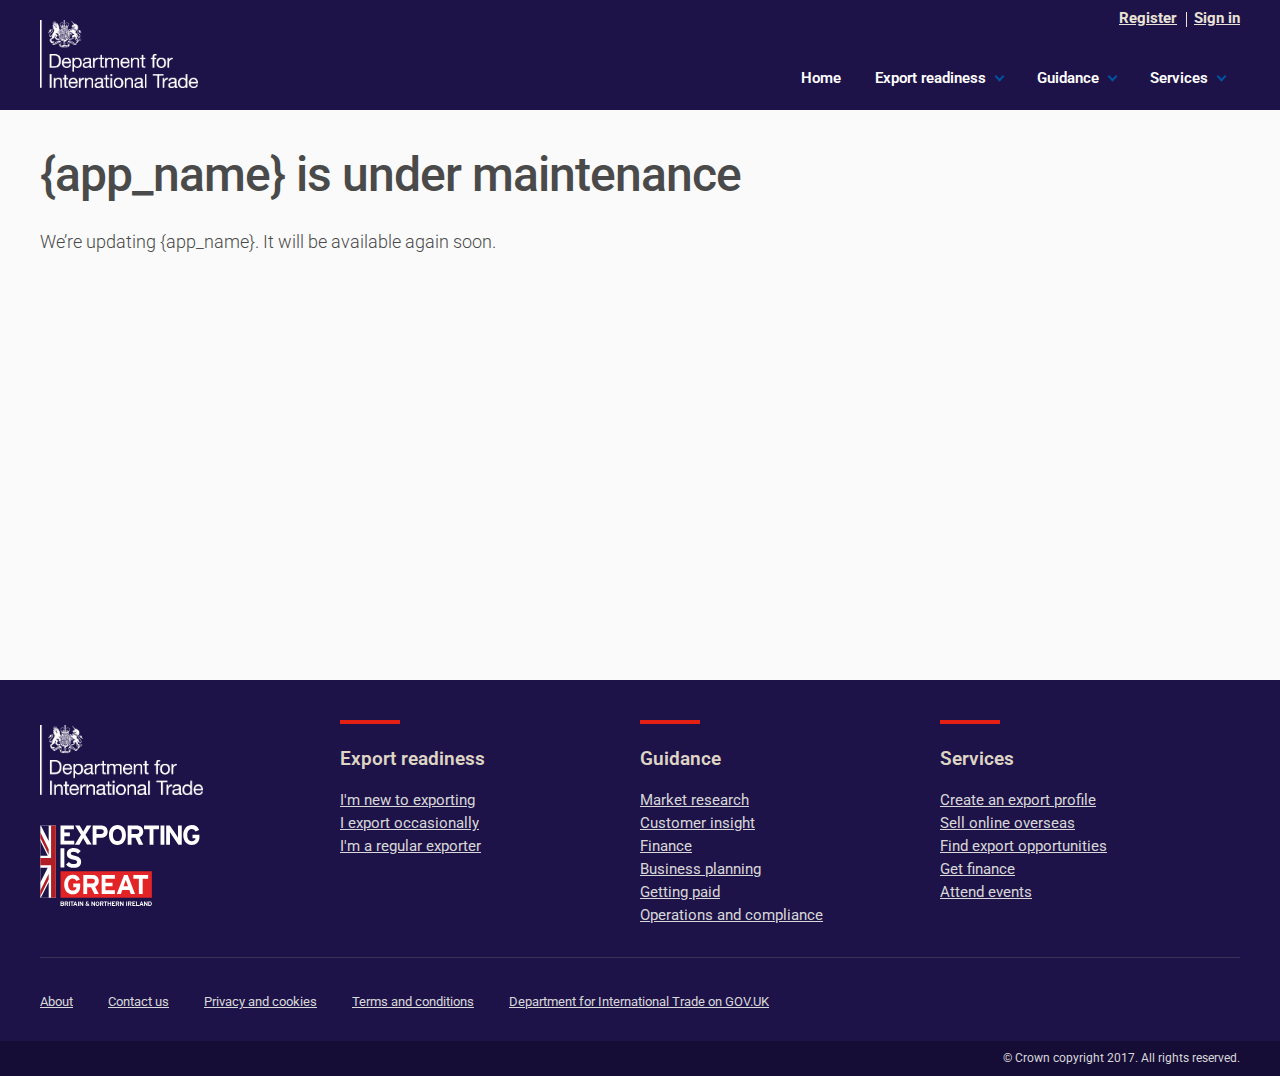
==== commit bd81bf98: "Make the app name configurable" ====
--- a/error/index.html
+++ b/error/index.html
@@ -2,7 +2,7 @@
 <!--[if IE 8]>    <html lang="en-us" class="ie8"> <![endif]-->
 <!--[if gt IE 8]><!--> <html lang="en"> <!--<![endif]-->
   <head>
-    <title>Under maintenance - great.gov.uk</title>
+    <title>Under maintenance - {app_name}</title>
     <meta charset="utf-8">
     <meta name="viewport" content="width=device-width, initial-scale=1.0">
     <link rel="icon" type="image/png" href="images/favicon.ico">
@@ -101,9 +101,9 @@
           <div class="outer-container soft--top push--top min-height">
             <div class="soft--bottom push--bottom">
               <div class="col-12 soft--bottom">
-                <h1 class="heading-xlarge flush--top push--bottom">Great.gov.uk is under maintenance</h1>
+                <h1 class="heading-xlarge flush--top push--bottom">{app_name} is under maintenance</h1>
                 <ul class="list-regular soft-half--ends">
-                  <li class="flush--top">We’re updating great.gov.uk. It will be available again soon.</li>
+                  <li class="flush--top">We’re updating {app_name}. It will be available again soon.</li>
                
                 </ul>
               </div>
